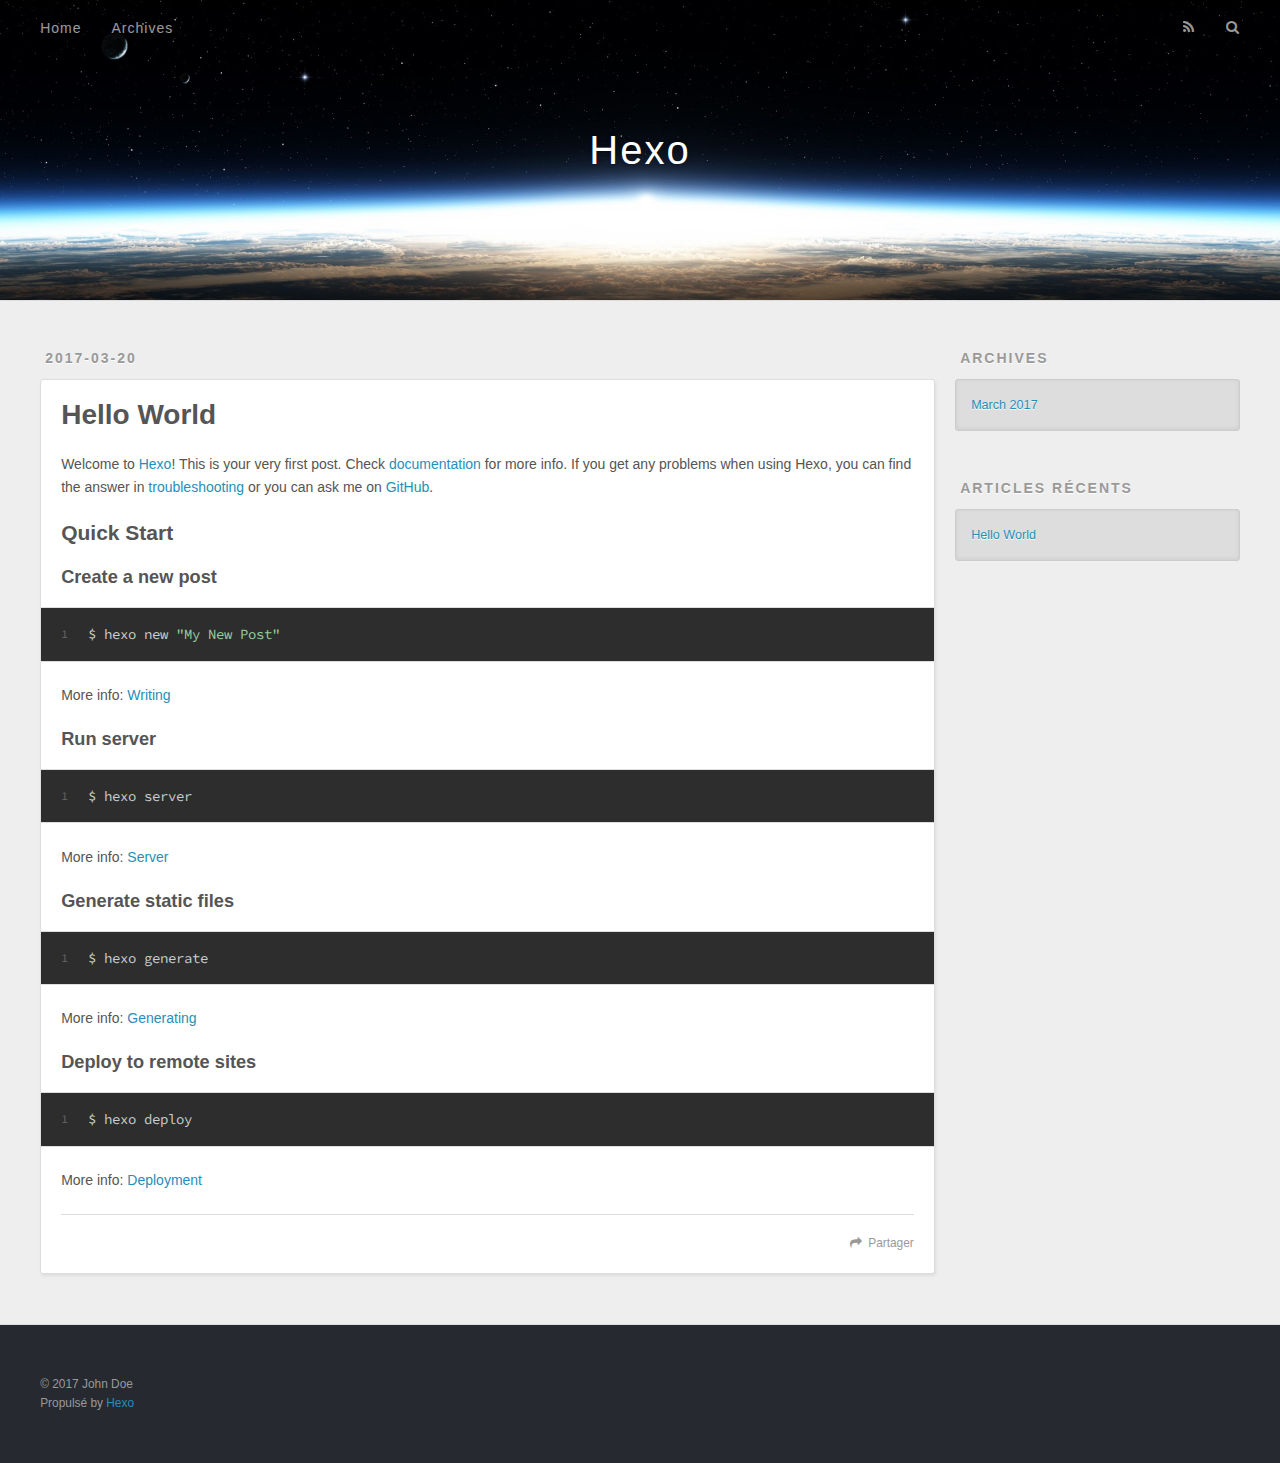
==== index.html @ 6c9c0316 "Site updated: 2017-03-20 17:15:38" ====
<!DOCTYPE html>
<html>
<head>
  <meta charset="utf-8">
  
  <title>Hexo</title>
  <meta name="viewport" content="width=device-width, initial-scale=1, maximum-scale=1">
  <meta property="og:type" content="website">
<meta property="og:title" content="Hexo">
<meta property="og:url" content="http://yoursite.com/index.html">
<meta property="og:site_name" content="Hexo">
<meta name="twitter:card" content="summary">
<meta name="twitter:title" content="Hexo">
  
    <link rel="alternate" href="/atom.xml" title="Hexo" type="application/atom+xml">
  
  
    <link rel="icon" href="/favicon.png">
  
  
    <link href="//fonts.googleapis.com/css?family=Source+Code+Pro" rel="stylesheet" type="text/css">
  
  <link rel="stylesheet" href="/css/style.css">
  

</head>

<body>
  <div id="container">
    <div id="wrap">
      <header id="header">
  <div id="banner"></div>
  <div id="header-outer" class="outer">
    <div id="header-title" class="inner">
      <h1 id="logo-wrap">
        <a href="/" id="logo">Hexo</a>
      </h1>
      
    </div>
    <div id="header-inner" class="inner">
      <nav id="main-nav">
        <a id="main-nav-toggle" class="nav-icon"></a>
        
          <a class="main-nav-link" href="/">Home</a>
        
          <a class="main-nav-link" href="/archives">Archives</a>
        
      </nav>
      <nav id="sub-nav">
        
          <a id="nav-rss-link" class="nav-icon" href="/atom.xml" title="Flux RSS"></a>
        
        <a id="nav-search-btn" class="nav-icon" title="Rechercher"></a>
      </nav>
      <div id="search-form-wrap">
        <form action="//google.com/search" method="get" accept-charset="UTF-8" class="search-form"><input type="search" name="q" results="0" class="search-form-input" placeholder="Search"><button type="submit" class="search-form-submit">&#xF002;</button><input type="hidden" name="sitesearch" value="http://yoursite.com"></form>
      </div>
    </div>
  </div>
</header>
      <div class="outer">
        <section id="main">
  
    <article id="post-hello-world" class="article article-type-post" itemscope itemprop="blogPost">
  <div class="article-meta">
    <a href="/2017/03/20/hello-world/" class="article-date">
  <time datetime="2017-03-20T08:46:32.000Z" itemprop="datePublished">2017-03-20</time>
</a>
    
  </div>
  <div class="article-inner">
    
    
      <header class="article-header">
        
  
    <h1 itemprop="name">
      <a class="article-title" href="/2017/03/20/hello-world/">Hello World</a>
    </h1>
  

      </header>
    
    <div class="article-entry" itemprop="articleBody">
      
        <p>Welcome to <a href="https://hexo.io/" target="_blank" rel="external">Hexo</a>! This is your very first post. Check <a href="https://hexo.io/docs/" target="_blank" rel="external">documentation</a> for more info. If you get any problems when using Hexo, you can find the answer in <a href="https://hexo.io/docs/troubleshooting.html" target="_blank" rel="external">troubleshooting</a> or you can ask me on <a href="https://github.com/hexojs/hexo/issues" target="_blank" rel="external">GitHub</a>.</p>
<h2 id="Quick-Start"><a href="#Quick-Start" class="headerlink" title="Quick Start"></a>Quick Start</h2><h3 id="Create-a-new-post"><a href="#Create-a-new-post" class="headerlink" title="Create a new post"></a>Create a new post</h3><figure class="highlight bash"><table><tr><td class="gutter"><pre><div class="line">1</div></pre></td><td class="code"><pre><div class="line">$ hexo new <span class="string">"My New Post"</span></div></pre></td></tr></table></figure>
<p>More info: <a href="https://hexo.io/docs/writing.html" target="_blank" rel="external">Writing</a></p>
<h3 id="Run-server"><a href="#Run-server" class="headerlink" title="Run server"></a>Run server</h3><figure class="highlight bash"><table><tr><td class="gutter"><pre><div class="line">1</div></pre></td><td class="code"><pre><div class="line">$ hexo server</div></pre></td></tr></table></figure>
<p>More info: <a href="https://hexo.io/docs/server.html" target="_blank" rel="external">Server</a></p>
<h3 id="Generate-static-files"><a href="#Generate-static-files" class="headerlink" title="Generate static files"></a>Generate static files</h3><figure class="highlight bash"><table><tr><td class="gutter"><pre><div class="line">1</div></pre></td><td class="code"><pre><div class="line">$ hexo generate</div></pre></td></tr></table></figure>
<p>More info: <a href="https://hexo.io/docs/generating.html" target="_blank" rel="external">Generating</a></p>
<h3 id="Deploy-to-remote-sites"><a href="#Deploy-to-remote-sites" class="headerlink" title="Deploy to remote sites"></a>Deploy to remote sites</h3><figure class="highlight bash"><table><tr><td class="gutter"><pre><div class="line">1</div></pre></td><td class="code"><pre><div class="line">$ hexo deploy</div></pre></td></tr></table></figure>
<p>More info: <a href="https://hexo.io/docs/deployment.html" target="_blank" rel="external">Deployment</a></p>

      
    </div>
    <footer class="article-footer">
      <a data-url="http://yoursite.com/2017/03/20/hello-world/" data-id="cj0hw9itz0000r8a6h5bnyv6k" class="article-share-link">Partager</a>
      
      
    </footer>
  </div>
  
</article>


  

</section>
        
          <aside id="sidebar">
  
    

  
    

  
    
  
    
  <div class="widget-wrap">
    <h3 class="widget-title">Archives</h3>
    <div class="widget">
      <ul class="archive-list"><li class="archive-list-item"><a class="archive-list-link" href="/archives/2017/03/">March 2017</a></li></ul>
    </div>
  </div>


  
    
  <div class="widget-wrap">
    <h3 class="widget-title">Articles récents</h3>
    <div class="widget">
      <ul>
        
          <li>
            <a href="/2017/03/20/hello-world/">Hello World</a>
          </li>
        
      </ul>
    </div>
  </div>

  
</aside>
        
      </div>
      <footer id="footer">
  
  <div class="outer">
    <div id="footer-info" class="inner">
      &copy; 2017 John Doe<br>
      Propulsé by <a href="http://hexo.io/" target="_blank">Hexo</a>
    </div>
  </div>
</footer>
    </div>
    <nav id="mobile-nav">
  
    <a href="/" class="mobile-nav-link">Home</a>
  
    <a href="/archives" class="mobile-nav-link">Archives</a>
  
</nav>
    

<script src="//ajax.googleapis.com/ajax/libs/jquery/2.0.3/jquery.min.js"></script>


  <link rel="stylesheet" href="/fancybox/jquery.fancybox.css">
  <script src="/fancybox/jquery.fancybox.pack.js"></script>


<script src="/js/script.js"></script>

  </div>
</body>
</html>
---- css/style.css ----
body {
  width: 100%;
}
body:before,
body:after {
  content: "";
  display: table;
}
body:after {
  clear: both;
}
html,
body,
div,
span,
applet,
object,
iframe,
h1,
h2,
h3,
h4,
h5,
h6,
p,
blockquote,
pre,
a,
abbr,
acronym,
address,
big,
cite,
code,
del,
dfn,
em,
img,
ins,
kbd,
q,
s,
samp,
small,
strike,
strong,
sub,
sup,
tt,
var,
dl,
dt,
dd,
ol,
ul,
li,
fieldset,
form,
label,
legend,
table,
caption,
tbody,
tfoot,
thead,
tr,
th,
td {
  margin: 0;
  padding: 0;
  border: 0;
  outline: 0;
  font-weight: inherit;
  font-style: inherit;
  font-family: inherit;
  font-size: 100%;
  vertical-align: baseline;
}
body {
  line-height: 1;
  color: #000;
  background: #fff;
}
ol,
ul {
  list-style: none;
}
table {
  border-collapse: separate;
  border-spacing: 0;
  vertical-align: middle;
}
caption,
th,
td {
  text-align: left;
  font-weight: normal;
  vertical-align: middle;
}
a img {
  border: none;
}
input,
button {
  margin: 0;
  padding: 0;
}
input::-moz-focus-inner,
button::-moz-focus-inner {
  border: 0;
  padding: 0;
}
@font-face {
  font-family: FontAwesome;
  font-style: normal;
  font-weight: normal;
  src: url("fonts/fontawesome-webfont.eot?v=#4.0.3");
  src: url("fonts/fontawesome-webfont.eot?#iefix&v=#4.0.3") format("embedded-opentype"), url("fonts/fontawesome-webfont.woff?v=#4.0.3") format("woff"), url("fonts/fontawesome-webfont.ttf?v=#4.0.3") format("truetype"), url("fonts/fontawesome-webfont.svg#fontawesomeregular?v=#4.0.3") format("svg");
}
html,
body,
#container {
  height: 100%;
}
body {
  background: #eee;
  font: 14px "Helvetica Neue", Helvetica, Arial, sans-serif;
  -webkit-text-size-adjust: 100%;
}
.outer {
  max-width: 1220px;
  margin: 0 auto;
  padding: 0 20px;
}
.outer:before,
.outer:after {
  content: "";
  display: table;
}
.outer:after {
  clear: both;
}
.inner {
  display: inline;
  float: left;
  width: 98.33333333333333%;
  margin: 0 0.833333333333333%;
}
.left,
.alignleft {
  float: left;
}
.right,
.alignright {
  float: right;
}
.clear {
  clear: both;
}
#container {
  position: relative;
}
.mobile-nav-on {
  overflow: hidden;
}
#wrap {
  height: 100%;
  width: 100%;
  position: absolute;
  top: 0;
  left: 0;
  -webkit-transition: 0.2s ease-out;
  -moz-transition: 0.2s ease-out;
  -ms-transition: 0.2s ease-out;
  transition: 0.2s ease-out;
  z-index: 1;
  background: #eee;
}
.mobile-nav-on #wrap {
  left: 280px;
}
@media screen and (min-width: 768px) {
  #main {
    display: inline;
    float: left;
    width: 73.33333333333333%;
    margin: 0 0.833333333333333%;
  }
}
.article-date,
.article-category-link,
.archive-year,
.widget-title {
  text-decoration: none;
  text-transform: uppercase;
  letter-spacing: 2px;
  color: #999;
  margin-bottom: 1em;
  margin-left: 5px;
  line-height: 1em;
  text-shadow: 0 1px #fff;
  font-weight: bold;
}
.article-inner,
.archive-article-inner {
  background: #fff;
  -webkit-box-shadow: 1px 2px 3px #ddd;
  box-shadow: 1px 2px 3px #ddd;
  border: 1px solid #ddd;
  border-radius: 3px;
}
.article-entry h1,
.widget h1 {
  font-size: 2em;
}
.article-entry h2,
.widget h2 {
  font-size: 1.5em;
}
.article-entry h3,
.widget h3 {
  font-size: 1.3em;
}
.article-entry h4,
.widget h4 {
  font-size: 1.2em;
}
.article-entry h5,
.widget h5 {
  font-size: 1em;
}
.article-entry h6,
.widget h6 {
  font-size: 1em;
  color: #999;
}
.article-entry hr,
.widget hr {
  border: 1px dashed #ddd;
}
.article-entry strong,
.widget strong {
  font-weight: bold;
}
.article-entry em,
.widget em,
.article-entry cite,
.widget cite {
  font-style: italic;
}
.article-entry sup,
.widget sup,
.article-entry sub,
.widget sub {
  font-size: 0.75em;
  line-height: 0;
  position: relative;
  vertical-align: baseline;
}
.article-entry sup,
.widget sup {
  top: -0.5em;
}
.article-entry sub,
.widget sub {
  bottom: -0.2em;
}
.article-entry small,
.widget small {
  font-size: 0.85em;
}
.article-entry acronym,
.widget acronym,
.article-entry abbr,
.widget abbr {
  border-bottom: 1px dotted;
}
.article-entry ul,
.widget ul,
.article-entry ol,
.widget ol,
.article-entry dl,
.widget dl {
  margin: 0 20px;
  line-height: 1.6em;
}
.article-entry ul ul,
.widget ul ul,
.article-entry ol ul,
.widget ol ul,
.article-entry ul ol,
.widget ul ol,
.article-entry ol ol,
.widget ol ol {
  margin-top: 0;
  margin-bottom: 0;
}
.article-entry ul,
.widget ul {
  list-style: disc;
}
.article-entry ol,
.widget ol {
  list-style: decimal;
}
.article-entry dt,
.widget dt {
  font-weight: bold;
}
#header {
  height: 300px;
  position: relative;
  border-bottom: 1px solid #ddd;
}
#header:before,
#header:after {
  content: "";
  position: absolute;
  left: 0;
  right: 0;
  height: 40px;
}
#header:before {
  top: 0;
  background: -webkit-linear-gradient(rgba(0,0,0,0.2), transparent);
  background: -moz-linear-gradient(rgba(0,0,0,0.2), transparent);
  background: -ms-linear-gradient(rgba(0,0,0,0.2), transparent);
  background: linear-gradient(rgba(0,0,0,0.2), transparent);
}
#header:after {
  bottom: 0;
  background: -webkit-linear-gradient(transparent, rgba(0,0,0,0.2));
  background: -moz-linear-gradient(transparent, rgba(0,0,0,0.2));
  background: -ms-linear-gradient(transparent, rgba(0,0,0,0.2));
  background: linear-gradient(transparent, rgba(0,0,0,0.2));
}
#header-outer {
  height: 100%;
  position: relative;
}
#header-inner {
  position: relative;
  overflow: hidden;
}
#banner {
  position: absolute;
  top: 0;
  left: 0;
  width: 100%;
  height: 100%;
  background: url("images/banner.jpg") center #000;
  -webkit-background-size: cover;
  -moz-background-size: cover;
  background-size: cover;
  z-index: -1;
}
#header-title {
  text-align: center;
  height: 40px;
  position: absolute;
  top: 50%;
  left: 0;
  margin-top: -20px;
}
#logo,
#subtitle {
  text-decoration: none;
  color: #fff;
  font-weight: 300;
  text-shadow: 0 1px 4px rgba(0,0,0,0.3);
}
#logo {
  font-size: 40px;
  line-height: 40px;
  letter-spacing: 2px;
}
#subtitle {
  font-size: 16px;
  line-height: 16px;
  letter-spacing: 1px;
}
#subtitle-wrap {
  margin-top: 16px;
}
#main-nav {
  float: left;
  margin-left: -15px;
}
.nav-icon,
.main-nav-link {
  float: left;
  color: #fff;
  opacity: 0.6;
  text-decoration: none;
  text-shadow: 0 1px rgba(0,0,0,0.2);
  -webkit-transition: opacity 0.2s;
  -moz-transition: opacity 0.2s;
  -ms-transition: opacity 0.2s;
  transition: opacity 0.2s;
  display: block;
  padding: 20px 15px;
}
.nav-icon:hover,
.main-nav-link:hover {
  opacity: 1;
}
.nav-icon {
  font-family: FontAwesome;
  text-align: center;
  font-size: 14px;
  width: 14px;
  height: 14px;
  padding: 20px 15px;
  position: relative;
  cursor: pointer;
}
.main-nav-link {
  font-weight: 300;
  letter-spacing: 1px;
}
@media screen and (max-width: 479px) {
  .main-nav-link {
    display: none;
  }
}
#main-nav-toggle {
  display: none;
}
#main-nav-toggle:before {
  content: "\f0c9";
}
@media screen and (max-width: 479px) {
  #main-nav-toggle {
    display: block;
  }
}
#sub-nav {
  float: right;
  margin-right: -15px;
}
#nav-rss-link:before {
  content: "\f09e";
}
#nav-search-btn:before {
  content: "\f002";
}
#search-form-wrap {
  position: absolute;
  top: 15px;
  width: 150px;
  height: 30px;
  right: -150px;
  opacity: 0;
  -webkit-transition: 0.2s ease-out;
  -moz-transition: 0.2s ease-out;
  -ms-transition: 0.2s ease-out;
  transition: 0.2s ease-out;
}
#search-form-wrap.on {
  opacity: 1;
  right: 0;
}
@media screen and (max-width: 479px) {
  #search-form-wrap {
    width: 100%;
    right: -100%;
  }
}
.search-form {
  position: absolute;
  top: 0;
  left: 0;
  right: 0;
  background: #fff;
  padding: 5px 15px;
  border-radius: 15px;
  -webkit-box-shadow: 0 0 10px rgba(0,0,0,0.3);
  box-shadow: 0 0 10px rgba(0,0,0,0.3);
}
.search-form-input {
  border: none;
  background: none;
  color: #555;
  width: 100%;
  font: 13px "Helvetica Neue", Helvetica, Arial, sans-serif;
  outline: none;
}
.search-form-input::-webkit-search-results-decoration,
.search-form-input::-webkit-search-cancel-button {
  -webkit-appearance: none;
}
.search-form-submit {
  position: absolute;
  top: 50%;
  right: 10px;
  margin-top: -7px;
  font: 13px FontAwesome;
  border: none;
  background: none;
  color: #bbb;
  cursor: pointer;
}
.search-form-submit:hover,
.search-form-submit:focus {
  color: #777;
}
.article {
  margin: 50px 0;
}
.article-inner {
  overflow: hidden;
}
.article-meta:before,
.article-meta:after {
  content: "";
  display: table;
}
.article-meta:after {
  clear: both;
}
.article-date {
  float: left;
}
.article-category {
  float: left;
  line-height: 1em;
  color: #ccc;
  text-shadow: 0 1px #fff;
  margin-left: 8px;
}
.article-category:before {
  content: "\2022";
}
.article-category-link {
  margin: 0 12px 1em;
}
.article-header {
  padding: 20px 20px 0;
}
.article-title {
  text-decoration: none;
  font-size: 2em;
  font-weight: bold;
  color: #555;
  line-height: 1.1em;
  -webkit-transition: color 0.2s;
  -moz-transition: color 0.2s;
  -ms-transition: color 0.2s;
  transition: color 0.2s;
}
a.article-title:hover {
  color: #258fb8;
}
.article-entry {
  color: #555;
  padding: 0 20px;
}
.article-entry:before,
.article-entry:after {
  content: "";
  display: table;
}
.article-entry:after {
  clear: both;
}
.article-entry p,
.article-entry table {
  line-height: 1.6em;
  margin: 1.6em 0;
}
.article-entry h1,
.article-entry h2,
.article-entry h3,
.article-entry h4,
.article-entry h5,
.article-entry h6 {
  font-weight: bold;
}
.article-entry h1,
.article-entry h2,
.article-entry h3,
.article-entry h4,
.article-entry h5,
.article-entry h6 {
  line-height: 1.1em;
  margin: 1.1em 0;
}
.article-entry a {
  color: #258fb8;
  text-decoration: none;
}
.article-entry a:hover {
  text-decoration: underline;
}
.article-entry ul,
.article-entry ol,
.article-entry dl {
  margin-top: 1.6em;
  margin-bottom: 1.6em;
}
.article-entry img,
.article-entry video {
  max-width: 100%;
  height: auto;
  display: block;
  margin: auto;
}
.article-entry iframe {
  border: none;
}
.article-entry table {
  width: 100%;
  border-collapse: collapse;
  border-spacing: 0;
}
.article-entry th {
  font-weight: bold;
  border-bottom: 3px solid #ddd;
  padding-bottom: 0.5em;
}
.article-entry td {
  border-bottom: 1px solid #ddd;
  padding: 10px 0;
}
.article-entry blockquote {
  font-family: Georgia, "Times New Roman", serif;
  font-size: 1.4em;
  margin: 1.6em 20px;
  text-align: center;
}
.article-entry blockquote footer {
  font-size: 14px;
  margin: 1.6em 0;
  font-family: "Helvetica Neue", Helvetica, Arial, sans-serif;
}
.article-entry blockquote footer cite:before {
  content: "—";
  padding: 0 0.5em;
}
.article-entry .pullquote {
  text-align: left;
  width: 45%;
  margin: 0;
}
.article-entry .pullquote.left {
  margin-left: 0.5em;
  margin-right: 1em;
}
.article-entry .pullquote.right {
  margin-right: 0.5em;
  margin-left: 1em;
}
.article-entry .caption {
  color: #999;
  display: block;
  font-size: 0.9em;
  margin-top: 0.5em;
  position: relative;
  text-align: center;
}
.article-entry .video-container {
  position: relative;
  padding-top: 56.25%;
  height: 0;
  overflow: hidden;
}
.article-entry .video-container iframe,
.article-entry .video-container object,
.article-entry .video-container embed {
  position: absolute;
  top: 0;
  left: 0;
  width: 100%;
  height: 100%;
  margin-top: 0;
}
.article-more-link a {
  display: inline-block;
  line-height: 1em;
  padding: 6px 15px;
  border-radius: 15px;
  background: #eee;
  color: #999;
  text-shadow: 0 1px #fff;
  text-decoration: none;
}
.article-more-link a:hover {
  background: #258fb8;
  color: #fff;
  text-decoration: none;
  text-shadow: 0 1px #1e7293;
}
.article-footer {
  font-size: 0.85em;
  line-height: 1.6em;
  border-top: 1px solid #ddd;
  padding-top: 1.6em;
  margin: 0 20px 20px;
}
.article-footer:before,
.article-footer:after {
  content: "";
  display: table;
}
.article-footer:after {
  clear: both;
}
.article-footer a {
  color: #999;
  text-decoration: none;
}
.article-footer a:hover {
  color: #555;
}
.article-tag-list-item {
  float: left;
  margin-right: 10px;
}
.article-tag-list-link:before {
  content: "#";
}
.article-comment-link {
  float: right;
}
.article-comment-link:before {
  content: "\f075";
  font-family: FontAwesome;
  padding-right: 8px;
}
.article-share-link {
  cursor: pointer;
  float: right;
  margin-left: 20px;
}
.article-share-link:before {
  content: "\f064";
  font-family: FontAwesome;
  padding-right: 6px;
}
#article-nav {
  position: relative;
}
#article-nav:before,
#article-nav:after {
  content: "";
  display: table;
}
#article-nav:after {
  clear: both;
}
@media screen and (min-width: 768px) {
  #article-nav {
    margin: 50px 0;
  }
  #article-nav:before {
    width: 8px;
    height: 8px;
    position: absolute;
    top: 50%;
    left: 50%;
    margin-top: -4px;
    margin-left: -4px;
    content: "";
    border-radius: 50%;
    background: #ddd;
    -webkit-box-shadow: 0 1px 2px #fff;
    box-shadow: 0 1px 2px #fff;
  }
}
.article-nav-link-wrap {
  text-decoration: none;
  text-shadow: 0 1px #fff;
  color: #999;
  -webkit-box-sizing: border-box;
  -moz-box-sizing: border-box;
  box-sizing: border-box;
  margin-top: 50px;
  text-align: center;
  display: block;
}
.article-nav-link-wrap:hover {
  color: #555;
}
@media screen and (min-width: 768px) {
  .article-nav-link-wrap {
    width: 50%;
    margin-top: 0;
  }
}
@media screen and (min-width: 768px) {
  #article-nav-newer {
    float: left;
    text-align: right;
    padding-right: 20px;
  }
}
@media screen and (min-width: 768px) {
  #article-nav-older {
    float: right;
    text-align: left;
    padding-left: 20px;
  }
}
.article-nav-caption {
  text-transform: uppercase;
  letter-spacing: 2px;
  color: #ddd;
  line-height: 1em;
  font-weight: bold;
}
#article-nav-newer .article-nav-caption {
  margin-right: -2px;
}
.article-nav-title {
  font-size: 0.85em;
  line-height: 1.6em;
  margin-top: 0.5em;
}
.article-share-box {
  position: absolute;
  display: none;
  background: #fff;
  -webkit-box-shadow: 1px 2px 10px rgba(0,0,0,0.2);
  box-shadow: 1px 2px 10px rgba(0,0,0,0.2);
  border-radius: 3px;
  margin-left: -145px;
  overflow: hidden;
  z-index: 1;
}
.article-share-box.on {
  display: block;
}
.article-share-input {
  width: 100%;
  background: none;
  -webkit-box-sizing: border-box;
  -moz-box-sizing: border-box;
  box-sizing: border-box;
  font: 14px "Helvetica Neue", Helvetica, Arial, sans-serif;
  padding: 0 15px;
  color: #555;
  outline: none;
  border: 1px solid #ddd;
  border-radius: 3px 3px 0 0;
  height: 36px;
  line-height: 36px;
}
.article-share-links {
  background: #eee;
}
.article-share-links:before,
.article-share-links:after {
  content: "";
  display: table;
}
.article-share-links:after {
  clear: both;
}
.article-share-twitter,
.article-share-facebook,
.article-share-pinterest,
.article-share-google {
  width: 50px;
  height: 36px;
  display: block;
  float: left;
  position: relative;
  color: #999;
  text-shadow: 0 1px #fff;
}
.article-share-twitter:before,
.article-share-facebook:before,
.article-share-pinterest:before,
.article-share-google:before {
  font-size: 20px;
  font-family: FontAwesome;
  width: 20px;
  height: 20px;
  position: absolute;
  top: 50%;
  left: 50%;
  margin-top: -10px;
  margin-left: -10px;
  text-align: center;
}
.article-share-twitter:hover,
.article-share-facebook:hover,
.article-share-pinterest:hover,
.article-share-google:hover {
  color: #fff;
}
.article-share-twitter:before {
  content: "\f099";
}
.article-share-twitter:hover {
  background: #00aced;
  text-shadow: 0 1px #008abe;
}
.article-share-facebook:before {
  content: "\f09a";
}
.article-share-facebook:hover {
  background: #3b5998;
  text-shadow: 0 1px #2f477a;
}
.article-share-pinterest:before {
  content: "\f0d2";
}
.article-share-pinterest:hover {
  background: #cb2027;
  text-shadow: 0 1px #a21a1f;
}
.article-share-google:before {
  content: "\f0d5";
}
.article-share-google:hover {
  background: #dd4b39;
  text-shadow: 0 1px #be3221;
}
.article-gallery {
  background: #000;
  position: relative;
}
.article-gallery-photos {
  position: relative;
  overflow: hidden;
}
.article-gallery-img {
  display: none;
  max-width: 100%;
}
.article-gallery-img:first-child {
  display: block;
}
.article-gallery-img.loaded {
  position: absolute;
  display: block;
}
.article-gallery-img img {
  display: block;
  max-width: 100%;
  margin: 0 auto;
}
#comments {
  background: #fff;
  -webkit-box-shadow: 1px 2px 3px #ddd;
  box-shadow: 1px 2px 3px #ddd;
  padding: 20px;
  border: 1px solid #ddd;
  border-radius: 3px;
  margin: 50px 0;
}
#comments a {
  color: #258fb8;
}
.archives-wrap {
  margin: 50px 0;
}
.archives:before,
.archives:after {
  content: "";
  display: table;
}
.archives:after {
  clear: both;
}
.archive-year-wrap {
  margin-bottom: 1em;
}
.archives {
  -webkit-column-gap: 10px;
  -moz-column-gap: 10px;
  column-gap: 10px;
}
@media screen and (min-width: 480px) and (max-width: 767px) {
  .archives {
    -webkit-column-count: 2;
    -moz-column-count: 2;
    column-count: 2;
  }
}
@media screen and (min-width: 768px) {
  .archives {
    -webkit-column-count: 3;
    -moz-column-count: 3;
    column-count: 3;
  }
}
.archive-article {
  -webkit-column-break-inside: avoid;
  page-break-inside: avoid;
  overflow: hidden;
  break-inside: avoid-column;
}
.archive-article-inner {
  padding: 10px;
  margin-bottom: 15px;
}
.archive-article-title {
  text-decoration: none;
  font-weight: bold;
  color: #555;
  -webkit-transition: color 0.2s;
  -moz-transition: color 0.2s;
  -ms-transition: color 0.2s;
  transition: color 0.2s;
  line-height: 1.6em;
}
.archive-article-title:hover {
  color: #258fb8;
}
.archive-article-footer {
  margin-top: 1em;
}
.archive-article-date {
  color: #999;
  text-decoration: none;
  font-size: 0.85em;
  line-height: 1em;
  margin-bottom: 0.5em;
  display: block;
}
#page-nav {
  margin: 50px auto;
  background: #fff;
  -webkit-box-shadow: 1px 2px 3px #ddd;
  box-shadow: 1px 2px 3px #ddd;
  border: 1px solid #ddd;
  border-radius: 3px;
  text-align: center;
  color: #999;
  overflow: hidden;
}
#page-nav:before,
#page-nav:after {
  content: "";
  display: table;
}
#page-nav:after {
  clear: both;
}
#page-nav a,
#page-nav span {
  padding: 10px 20px;
  line-height: 1;
  height: 2ex;
}
#page-nav a {
  color: #999;
  text-decoration: none;
}
#page-nav a:hover {
  background: #999;
  color: #fff;
}
#page-nav .prev {
  float: left;
}
#page-nav .next {
  float: right;
}
#page-nav .page-number {
  display: inline-block;
}
@media screen and (max-width: 479px) {
  #page-nav .page-number {
    display: none;
  }
}
#page-nav .current {
  color: #555;
  font-weight: bold;
}
#page-nav .space {
  color: #ddd;
}
#footer {
  background: #262a30;
  padding: 50px 0;
  border-top: 1px solid #ddd;
  color: #999;
}
#footer a {
  color: #258fb8;
  text-decoration: none;
}
#footer a:hover {
  text-decoration: underline;
}
#footer-info {
  line-height: 1.6em;
  font-size: 0.85em;
}
.article-entry pre,
.article-entry .highlight {
  background: #2d2d2d;
  margin: 0 -20px;
  padding: 15px 20px;
  border-style: solid;
  border-color: #ddd;
  border-width: 1px 0;
  overflow: auto;
  color: #ccc;
  line-height: 22.400000000000002px;
}
.article-entry .highlight .gutter pre,
.article-entry .gist .gist-file .gist-data .line-numbers {
  color: #666;
  font-size: 0.85em;
}
.article-entry pre,
.article-entry code {
  font-family: "Source Code Pro", Consolas, Monaco, Menlo, Consolas, monospace;
}
.article-entry code {
  background: #eee;
  text-shadow: 0 1px #fff;
  padding: 0 0.3em;
}
.article-entry pre code {
  background: none;
  text-shadow: none;
  padding: 0;
}
.article-entry .highlight pre {
  border: none;
  margin: 0;
  padding: 0;
}
.article-entry .highlight table {
  margin: 0;
  width: auto;
}
.article-entry .highlight td {
  border: none;
  padding: 0;
}
.article-entry .highlight figcaption {
  font-size: 0.85em;
  color: #999;
  line-height: 1em;
  margin-bottom: 1em;
}
.article-entry .highlight figcaption:before,
.article-entry .highlight figcaption:after {
  content: "";
  display: table;
}
.article-entry .highlight figcaption:after {
  clear: both;
}
.article-entry .highlight figcaption a {
  float: right;
}
.article-entry .highlight .gutter pre {
  text-align: right;
  padding-right: 20px;
}
.article-entry .highlight .line {
  height: 22.400000000000002px;
}
.article-entry .highlight .line.marked {
  background: #515151;
}
.article-entry .gist {
  margin: 0 -20px;
  border-style: solid;
  border-color: #ddd;
  border-width: 1px 0;
  background: #2d2d2d;
  padding: 15px 20px 15px 0;
}
.article-entry .gist .gist-file {
  border: none;
  font-family: "Source Code Pro", Consolas, Monaco, Menlo, Consolas, monospace;
  margin: 0;
}
.article-entry .gist .gist-file .gist-data {
  background: none;
  border: none;
}
.article-entry .gist .gist-file .gist-data .line-numbers {
  background: none;
  border: none;
  padding: 0 20px 0 0;
}
.article-entry .gist .gist-file .gist-data .line-data {
  padding: 0 !important;
}
.article-entry .gist .gist-file .highlight {
  margin: 0;
  padding: 0;
  border: none;
}
.article-entry .gist .gist-file .gist-meta {
  background: #2d2d2d;
  color: #999;
  font: 0.85em "Helvetica Neue", Helvetica, Arial, sans-serif;
  text-shadow: 0 0;
  padding: 0;
  margin-top: 1em;
  margin-left: 20px;
}
.article-entry .gist .gist-file .gist-meta a {
  color: #258fb8;
  font-weight: normal;
}
.article-entry .gist .gist-file .gist-meta a:hover {
  text-decoration: underline;
}
pre .comment,
pre .title {
  color: #999;
}
pre .variable,
pre .attribute,
pre .tag,
pre .regexp,
pre .ruby .constant,
pre .xml .tag .title,
pre .xml .pi,
pre .xml .doctype,
pre .html .doctype,
pre .css .id,
pre .css .class,
pre .css .pseudo {
  color: #f2777a;
}
pre .number,
pre .preprocessor,
pre .built_in,
pre .literal,
pre .params,
pre .constant {
  color: #f99157;
}
pre .class,
pre .ruby .class .title,
pre .css .rules .attribute {
  color: #9c9;
}
pre .string,
pre .value,
pre .inheritance,
pre .header,
pre .ruby .symbol,
pre .xml .cdata {
  color: #9c9;
}
pre .css .hexcolor {
  color: #6cc;
}
pre .function,
pre .python .decorator,
pre .python .title,
pre .ruby .function .title,
pre .ruby .title .keyword,
pre .perl .sub,
pre .javascript .title,
pre .coffeescript .title {
  color: #69c;
}
pre .keyword,
pre .javascript .function {
  color: #c9c;
}
@media screen and (max-width: 479px) {
  #mobile-nav {
    position: absolute;
    top: 0;
    left: 0;
    width: 280px;
    height: 100%;
    background: #191919;
    border-right: 1px solid #fff;
  }
}
@media screen and (max-width: 479px) {
  .mobile-nav-link {
    display: block;
    color: #999;
    text-decoration: none;
    padding: 15px 20px;
    font-weight: bold;
  }
  .mobile-nav-link:hover {
    color: #fff;
  }
}
@media screen and (min-width: 768px) {
  #sidebar {
    display: inline;
    float: left;
    width: 23.333333333333332%;
    margin: 0 0.833333333333333%;
  }
}
.widget-wrap {
  margin: 50px 0;
}
.widget {
  color: #777;
  text-shadow: 0 1px #fff;
  background: #ddd;
  -webkit-box-shadow: 0 -1px 4px #ccc inset;
  box-shadow: 0 -1px 4px #ccc inset;
  border: 1px solid #ccc;
  padding: 15px;
  border-radius: 3px;
}
.widget a {
  color: #258fb8;
  text-decoration: none;
}
.widget a:hover {
  text-decoration: underline;
}
.widget ul ul,
.widget ol ul,
.widget dl ul,
.widget ul ol,
.widget ol ol,
.widget dl ol,
.widget ul dl,
.widget ol dl,
.widget dl dl {
  margin-left: 15px;
  list-style: disc;
}
.widget {
  line-height: 1.6em;
  word-wrap: break-word;
  font-size: 0.9em;
}
.widget ul,
.widget ol {
  list-style: none;
  margin: 0;
}
.widget ul ul,
.widget ol ul,
.widget ul ol,
.widget ol ol {
  margin: 0 20px;
}
.widget ul ul,
.widget ol ul {
  list-style: disc;
}
.widget ul ol,
.widget ol ol {
  list-style: decimal;
}
.category-list-count,
.tag-list-count,
.archive-list-count {
  padding-left: 5px;
  color: #999;
  font-size: 0.85em;
}
.category-list-count:before,
.tag-list-count:before,
.archive-list-count:before {
  content: "(";
}
.category-list-count:after,
.tag-list-count:after,
.archive-list-count:after {
  content: ")";
}
.tagcloud a {
  margin-right: 5px;
  display: inline-block;
}
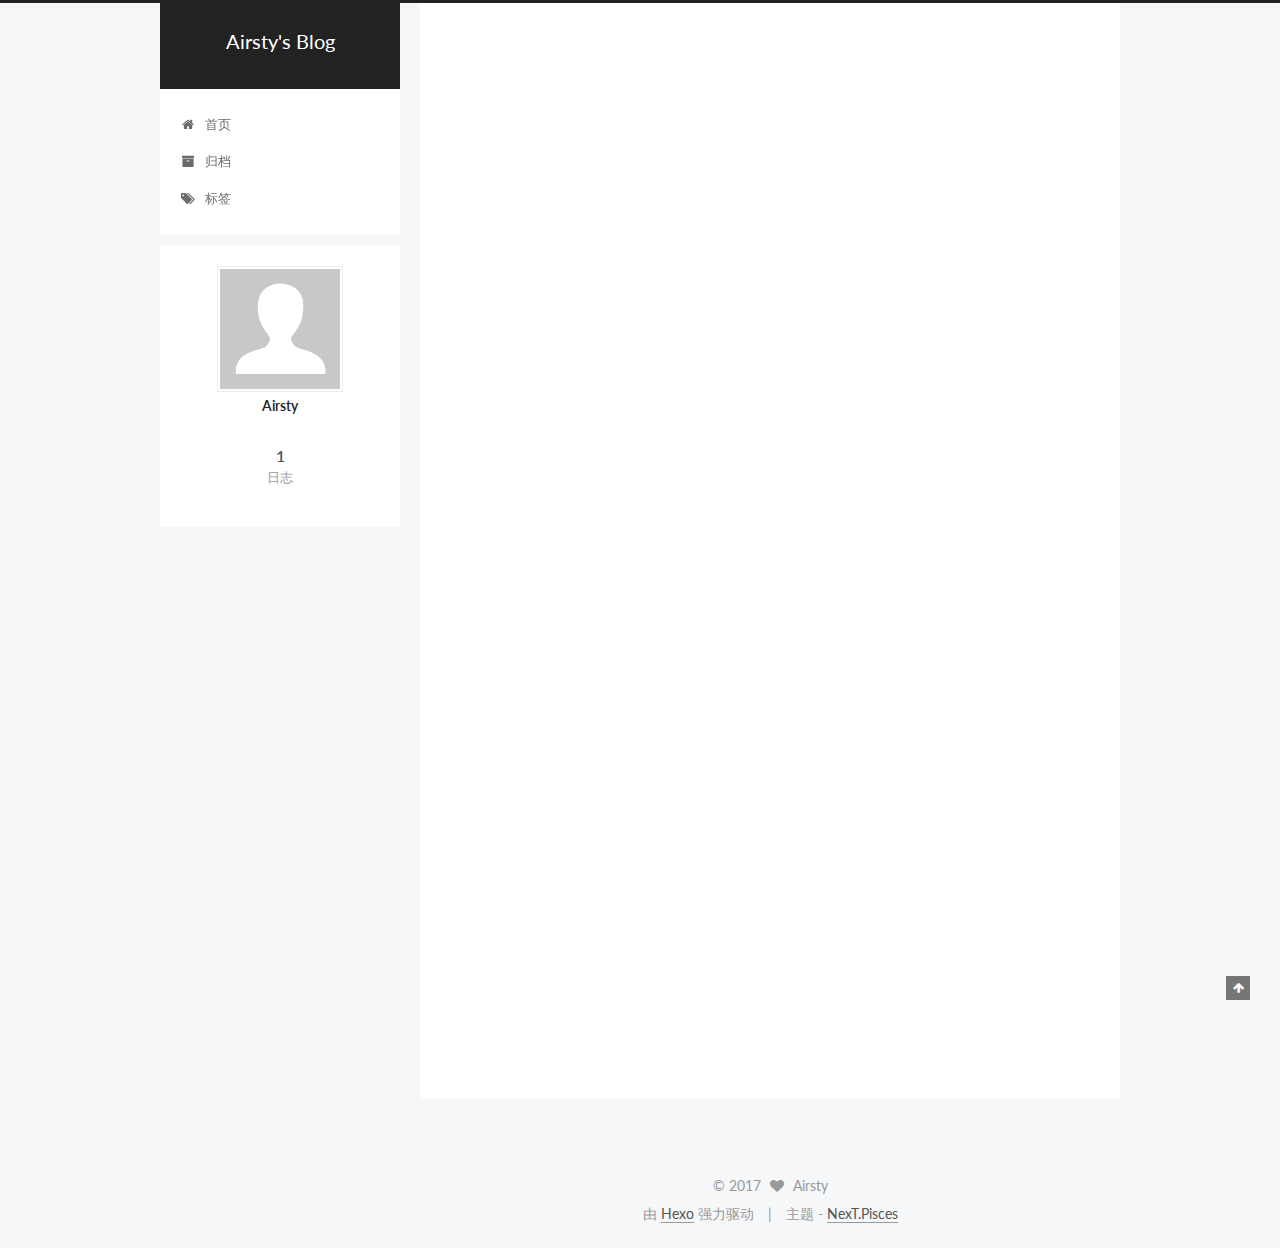
==== commit 6440b425: "Site updated: 2017-03-20 21:21:58" ====
--- a/index.html
+++ b/index.html
@@ -1,89 +1,330 @@
-<!DOCTYPE html>
-<html>
+<!doctype html>
+
+
+
+  
+
+
+<html class="theme-next pisces use-motion" lang="zh-Hans">
 <head>
-  <meta charset="utf-8">
-  
-  <title>Hexo</title>
-  <meta name="viewport" content="width=device-width, initial-scale=1, maximum-scale=1">
-  <meta property="og:type" content="website">
-<meta property="og:title" content="Hexo">
+  <meta charset="UTF-8"/>
+<meta http-equiv="X-UA-Compatible" content="IE=edge" />
+<meta name="viewport" content="width=device-width, initial-scale=1, maximum-scale=1"/>
+
+
+
+<meta http-equiv="Cache-Control" content="no-transform" />
+<meta http-equiv="Cache-Control" content="no-siteapp" />
+
+
+
+
+
+
+
+
+
+
+
+
+
+
+
+  
+  
+  <link href="/lib/fancybox/source/jquery.fancybox.css?v=2.1.5" rel="stylesheet" type="text/css" />
+
+
+
+
+  
+  
+  
+  
+
+  
+    
+    
+  
+
+  
+
+  
+
+  
+
+  
+
+  
+    
+    
+    <link href="//fonts.googleapis.com/css?family=Lato:300,300italic,400,400italic,700,700italic&subset=latin,latin-ext" rel="stylesheet" type="text/css">
+  
+
+
+
+
+
+
+<link href="/lib/font-awesome/css/font-awesome.min.css?v=4.6.2" rel="stylesheet" type="text/css" />
+
+<link href="/css/main.css?v=5.1.0" rel="stylesheet" type="text/css" />
+
+
+  <meta name="keywords" content="Hexo, NexT" />
+
+
+
+
+
+
+
+
+  <link rel="shortcut icon" type="image/x-icon" href="/favicon.ico?v=5.1.0" />
+
+
+
+
+
+
+<meta property="og:type" content="website">
+<meta property="og:title" content="Airsty's Blog">
 <meta property="og:url" content="http://yoursite.com/index.html">
-<meta property="og:site_name" content="Hexo">
+<meta property="og:site_name" content="Airsty's Blog">
 <meta name="twitter:card" content="summary">
-<meta name="twitter:title" content="Hexo">
-  
-    <link rel="alternate" href="/atom.xml" title="Hexo" type="application/atom+xml">
-  
-  
-    <link rel="icon" href="/favicon.png">
-  
-  
-    <link href="//fonts.googleapis.com/css?family=Source+Code+Pro" rel="stylesheet" type="text/css">
-  
-  <link rel="stylesheet" href="/css/style.css">
-  
-
+<meta name="twitter:title" content="Airsty's Blog">
+
+
+
+<script type="text/javascript" id="hexo.configurations">
+  var NexT = window.NexT || {};
+  var CONFIG = {
+    root: '/',
+    scheme: 'Pisces',
+    sidebar: {"position":"left","display":"post","offset":12,"offset_float":0,"b2t":false,"scrollpercent":false},
+    fancybox: true,
+    motion: true,
+    duoshuo: {
+      userId: '0',
+      author: 'Airsty'
+    },
+    algolia: {
+      applicationID: '',
+      apiKey: '',
+      indexName: '',
+      hits: {"per_page":10},
+      labels: {"input_placeholder":"Search for Posts","hits_empty":"We didn't find any results for the search: ${query}","hits_stats":"${hits} results found in ${time} ms"}
+    }
+  };
+</script>
+
+
+
+  <link rel="canonical" href="http://yoursite.com/"/>
+
+
+
+
+
+  <title> Airsty's Blog </title>
 </head>
 
-<body>
-  <div id="container">
-    <div id="wrap">
-      <header id="header">
-  <div id="banner"></div>
-  <div id="header-outer" class="outer">
-    <div id="header-title" class="inner">
-      <h1 id="logo-wrap">
-        <a href="/" id="logo">Hexo</a>
-      </h1>
-      
+<body itemscope itemtype="http://schema.org/WebPage" lang="zh-Hans">
+
+  
+
+
+
+
+
+
+
+
+
+
+
+
+
+
+  
+  
+    
+  
+
+  <div class="container one-collumn sidebar-position-left 
+   page-home 
+ ">
+    <div class="headband"></div>
+
+    <header id="header" class="header" itemscope itemtype="http://schema.org/WPHeader">
+      <div class="header-inner"><div class="site-brand-wrapper">
+  <div class="site-meta ">
+    
+
+    <div class="custom-logo-site-title">
+      <a href="/"  class="brand" rel="start">
+        <span class="logo-line-before"><i></i></span>
+        <span class="site-title">Airsty's Blog</span>
+        <span class="logo-line-after"><i></i></span>
+      </a>
     </div>
-    <div id="header-inner" class="inner">
-      <nav id="main-nav">
-        <a id="main-nav-toggle" class="nav-icon"></a>
-        
-          <a class="main-nav-link" href="/">Home</a>
-        
-          <a class="main-nav-link" href="/archives">Archives</a>
-        
-      </nav>
-      <nav id="sub-nav">
-        
-          <a id="nav-rss-link" class="nav-icon" href="/atom.xml" title="Flux RSS"></a>
-        
-        <a id="nav-search-btn" class="nav-icon" title="Rechercher"></a>
-      </nav>
-      <div id="search-form-wrap">
-        <form action="//google.com/search" method="get" accept-charset="UTF-8" class="search-form"><input type="search" name="q" results="0" class="search-form-input" placeholder="Search"><button type="submit" class="search-form-submit">&#xF002;</button><input type="hidden" name="sitesearch" value="http://yoursite.com"></form>
-      </div>
-    </div>
+      
+        <p class="site-subtitle"></p>
+      
   </div>
-</header>
-      <div class="outer">
-        <section id="main">
-  
-    <article id="post-hello-world" class="article article-type-post" itemscope itemprop="blogPost">
-  <div class="article-meta">
-    <a href="/2017/03/20/hello-world/" class="article-date">
-  <time datetime="2017-03-20T08:46:32.000Z" itemprop="datePublished">2017-03-20</time>
-</a>
-    
+
+  <div class="site-nav-toggle">
+    <button>
+      <span class="btn-bar"></span>
+      <span class="btn-bar"></span>
+      <span class="btn-bar"></span>
+    </button>
   </div>
-  <div class="article-inner">
-    
-    
-      <header class="article-header">
-        
-  
-    <h1 itemprop="name">
-      <a class="article-title" href="/2017/03/20/hello-world/">Hello World</a>
-    </h1>
-  
-
+</div>
+
+<nav class="site-nav">
+  
+
+  
+    <ul id="menu" class="menu">
+      
+        
+        <li class="menu-item menu-item-home">
+          <a href="/" rel="section">
+            
+              <i class="menu-item-icon fa fa-fw fa-home"></i> <br />
+            
+            首页
+          </a>
+        </li>
+      
+        
+        <li class="menu-item menu-item-archives">
+          <a href="/archives" rel="section">
+            
+              <i class="menu-item-icon fa fa-fw fa-archive"></i> <br />
+            
+            归档
+          </a>
+        </li>
+      
+        
+        <li class="menu-item menu-item-tags">
+          <a href="/tags" rel="section">
+            
+              <i class="menu-item-icon fa fa-fw fa-tags"></i> <br />
+            
+            标签
+          </a>
+        </li>
+      
+
+      
+    </ul>
+  
+
+  
+</nav>
+
+
+
+ </div>
+    </header>
+
+    <main id="main" class="main">
+      <div class="main-inner">
+        <div class="content-wrap">
+          <div id="content" class="content">
+            
+  <section id="posts" class="posts-expand">
+    
+      
+
+  
+
+  
+  
+  
+
+  <article class="post post-type-normal " itemscope itemtype="http://schema.org/Article">
+    <link itemprop="mainEntityOfPage" href="http://yoursite.com/2017/03/20/hello-world/">
+
+    <span hidden itemprop="author" itemscope itemtype="http://schema.org/Person">
+      <meta itemprop="name" content="Airsty">
+      <meta itemprop="description" content="">
+      <meta itemprop="image" content="/images/avatar.gif">
+    </span>
+
+    <span hidden itemprop="publisher" itemscope itemtype="http://schema.org/Organization">
+      <meta itemprop="name" content="Airsty's Blog">
+    </span>
+
+    
+      <header class="post-header">
+
+        
+        
+          <h1 class="post-title" itemprop="name headline">
+            
+            
+              
+                
+                <a class="post-title-link" href="/2017/03/20/hello-world/" itemprop="url">
+                  Hello World
+                </a>
+              
+            
+          </h1>
+        
+
+        <div class="post-meta">
+          <span class="post-time">
+            
+              <span class="post-meta-item-icon">
+                <i class="fa fa-calendar-o"></i>
+              </span>
+              
+                <span class="post-meta-item-text">发表于</span>
+              
+              <time title="创建于" itemprop="dateCreated datePublished" datetime="2017-03-20T16:46:32+08:00">
+                2017-03-20
+              </time>
+            
+
+            
+
+            
+          </span>
+
+          
+
+          
+            
+          
+
+          
+          
+
+          
+
+          
+
+          
+
+        </div>
       </header>
     
-    <div class="article-entry" itemprop="articleBody">
-      
-        <p>Welcome to <a href="https://hexo.io/" target="_blank" rel="external">Hexo</a>! This is your very first post. Check <a href="https://hexo.io/docs/" target="_blank" rel="external">documentation</a> for more info. If you get any problems when using Hexo, you can find the answer in <a href="https://hexo.io/docs/troubleshooting.html" target="_blank" rel="external">troubleshooting</a> or you can ask me on <a href="https://github.com/hexojs/hexo/issues" target="_blank" rel="external">GitHub</a>.</p>
+
+
+    <div class="post-body" itemprop="articleBody">
+
+      
+      
+
+      
+        
+          
+            <p>Welcome to <a href="https://hexo.io/" target="_blank" rel="external">Hexo</a>! This is your very first post. Check <a href="https://hexo.io/docs/" target="_blank" rel="external">documentation</a> for more info. If you get any problems when using Hexo, you can find the answer in <a href="https://hexo.io/docs/troubleshooting.html" target="_blank" rel="external">troubleshooting</a> or you can ask me on <a href="https://github.com/hexojs/hexo/issues" target="_blank" rel="external">GitHub</a>.</p>
 <h2 id="Quick-Start"><a href="#Quick-Start" class="headerlink" title="Quick Start"></a>Quick Start</h2><h3 id="Create-a-new-post"><a href="#Create-a-new-post" class="headerlink" title="Create a new post"></a>Create a new post</h3><figure class="highlight bash"><table><tr><td class="gutter"><pre><div class="line">1</div></pre></td><td class="code"><pre><div class="line">$ hexo new <span class="string">"My New Post"</span></div></pre></td></tr></table></figure>
 <p>More info: <a href="https://hexo.io/docs/writing.html" target="_blank" rel="external">Writing</a></p>
 <h3 id="Run-server"><a href="#Run-server" class="headerlink" title="Run server"></a>Run server</h3><figure class="highlight bash"><table><tr><td class="gutter"><pre><div class="line">1</div></pre></td><td class="code"><pre><div class="line">$ hexo server</div></pre></td></tr></table></figure>
@@ -93,88 +334,274 @@
 <h3 id="Deploy-to-remote-sites"><a href="#Deploy-to-remote-sites" class="headerlink" title="Deploy to remote sites"></a>Deploy to remote sites</h3><figure class="highlight bash"><table><tr><td class="gutter"><pre><div class="line">1</div></pre></td><td class="code"><pre><div class="line">$ hexo deploy</div></pre></td></tr></table></figure>
 <p>More info: <a href="https://hexo.io/docs/deployment.html" target="_blank" rel="external">Deployment</a></p>
 
+          
+        
       
     </div>
-    <footer class="article-footer">
-      <a data-url="http://yoursite.com/2017/03/20/hello-world/" data-id="cj0hw9itz0000r8a6h5bnyv6k" class="article-share-link">Partager</a>
-      
+
+    <div>
+      
+    </div>
+
+    <div>
+      
+    </div>
+
+
+    <footer class="post-footer">
+      
+
+      
+
+      
+
+      
+      
+        <div class="post-eof"></div>
       
     </footer>
-  </div>
-  
-</article>
-
-
-  
-
-</section>
-        
-          <aside id="sidebar">
-  
-    
-
-  
-    
-
-  
-    
-  
-    
-  <div class="widget-wrap">
-    <h3 class="widget-title">Archives</h3>
-    <div class="widget">
-      <ul class="archive-list"><li class="archive-list-item"><a class="archive-list-link" href="/archives/2017/03/">March 2017</a></li></ul>
+  </article>
+
+
+    
+  </section>
+
+  
+
+          
+          </div>
+          
+
+
+          
+
+        </div>
+        
+          
+  
+  <div class="sidebar-toggle">
+    <div class="sidebar-toggle-line-wrap">
+      <span class="sidebar-toggle-line sidebar-toggle-line-first"></span>
+      <span class="sidebar-toggle-line sidebar-toggle-line-middle"></span>
+      <span class="sidebar-toggle-line sidebar-toggle-line-last"></span>
     </div>
   </div>
 
-
-  
-    
-  <div class="widget-wrap">
-    <h3 class="widget-title">Articles récents</h3>
-    <div class="widget">
-      <ul>
-        
-          <li>
-            <a href="/2017/03/20/hello-world/">Hello World</a>
-          </li>
-        
-      </ul>
+  <aside id="sidebar" class="sidebar">
+    <div class="sidebar-inner">
+
+      
+
+      
+
+      <section class="site-overview sidebar-panel sidebar-panel-active">
+        <div class="site-author motion-element" itemprop="author" itemscope itemtype="http://schema.org/Person">
+          <img class="site-author-image" itemprop="image"
+               src="/images/avatar.gif"
+               alt="Airsty" />
+          <p class="site-author-name" itemprop="name">Airsty</p>
+           
+              <p class="site-description motion-element" itemprop="description"></p>
+          
+        </div>
+        <nav class="site-state motion-element">
+        
+          
+            <div class="site-state-item site-state-posts">
+              <a href="/archives">
+                <span class="site-state-item-count">1</span>
+                <span class="site-state-item-name">日志</span>
+              </a>
+            </div>
+          
+
+          
+
+          
+
+        </nav>
+
+        
+
+        <div class="links-of-author motion-element">
+          
+        </div>
+
+        
+        
+
+        
+        
+
+        
+
+
+      </section>
+
+      
+
+      
+
     </div>
+  </aside>
+
+
+        
+      </div>
+    </main>
+
+    <footer id="footer" class="footer">
+      <div class="footer-inner">
+        <div class="copyright" >
+  
+  &copy; 
+  <span itemprop="copyrightYear">2017</span>
+  <span class="with-love">
+    <i class="fa fa-heart"></i>
+  </span>
+  <span class="author" itemprop="copyrightHolder">Airsty</span>
+</div>
+
+
+<div class="powered-by">
+  由 <a class="theme-link" href="https://hexo.io">Hexo</a> 强力驱动
+</div>
+
+<div class="theme-info">
+  主题 -
+  <a class="theme-link" href="https://github.com/iissnan/hexo-theme-next">
+    NexT.Pisces
+  </a>
+</div>
+
+
+        
+
+        
+      </div>
+    </footer>
+
+    
+      <div class="back-to-top">
+        <i class="fa fa-arrow-up"></i>
+        
+      </div>
+    
+    
   </div>
 
   
-</aside>
-        
-      </div>
-      <footer id="footer">
-  
-  <div class="outer">
-    <div id="footer-info" class="inner">
-      &copy; 2017 John Doe<br>
-      Propulsé by <a href="http://hexo.io/" target="_blank">Hexo</a>
-    </div>
-  </div>
-</footer>
-    </div>
-    <nav id="mobile-nav">
-  
-    <a href="/" class="mobile-nav-link">Home</a>
-  
-    <a href="/archives" class="mobile-nav-link">Archives</a>
-  
-</nav>
-    
-
-<script src="//ajax.googleapis.com/ajax/libs/jquery/2.0.3/jquery.min.js"></script>
-
-
-  <link rel="stylesheet" href="/fancybox/jquery.fancybox.css">
-  <script src="/fancybox/jquery.fancybox.pack.js"></script>
-
-
-<script src="/js/script.js"></script>
-
-  </div>
+
+<script type="text/javascript">
+  if (Object.prototype.toString.call(window.Promise) !== '[object Function]') {
+    window.Promise = null;
+  }
+</script>
+
+
+
+
+
+
+
+
+
+  
+
+
+
+
+  
+  <script type="text/javascript" src="/lib/jquery/index.js?v=2.1.3"></script>
+
+  
+  <script type="text/javascript" src="/lib/fastclick/lib/fastclick.min.js?v=1.0.6"></script>
+
+  
+  <script type="text/javascript" src="/lib/jquery_lazyload/jquery.lazyload.js?v=1.9.7"></script>
+
+  
+  <script type="text/javascript" src="/lib/velocity/velocity.min.js?v=1.2.1"></script>
+
+  
+  <script type="text/javascript" src="/lib/velocity/velocity.ui.min.js?v=1.2.1"></script>
+
+  
+  <script type="text/javascript" src="/lib/fancybox/source/jquery.fancybox.pack.js?v=2.1.5"></script>
+
+
+  
+
+
+  <script type="text/javascript" src="/js/src/utils.js?v=5.1.0"></script>
+
+  <script type="text/javascript" src="/js/src/motion.js?v=5.1.0"></script>
+
+
+
+  
+  
+
+
+  <script type="text/javascript" src="/js/src/affix.js?v=5.1.0"></script>
+
+  <script type="text/javascript" src="/js/src/schemes/pisces.js?v=5.1.0"></script>
+
+
+
+  
+
+  
+
+
+  <script type="text/javascript" src="/js/src/bootstrap.js?v=5.1.0"></script>
+
+
+
+  
+
+
+
+  
+
+
+
+
+	
+
+
+
+
+
+  
+
+
+
+
+
+  
+
+
+
+
+
+  
+
+
+
+  
+  
+
+  
+
+  
+
+  
+
+  
+
+
+  
+
 </body>
-</html>+</html>
--- a/css/main.css
+++ b/css/main.css
@@ -0,0 +1,2868 @@
+/* normalize.css v3.0.2 | MIT License | git.io/normalize */
+html {
+  font-family: sans-serif; /* 1 */
+  -ms-text-size-adjust: 100%; /* 2 */
+  -webkit-text-size-adjust: 100%; /* 2 */
+}
+body {
+  margin: 0;
+}
+article,
+aside,
+details,
+figcaption,
+figure,
+footer,
+header,
+hgroup,
+main,
+menu,
+nav,
+section,
+summary {
+  display: block;
+}
+audio,
+canvas,
+progress,
+video {
+  display: inline-block; /* 1 */
+  vertical-align: baseline; /* 2 */
+}
+audio:not([controls]) {
+  display: none;
+  height: 0;
+}
+[hidden],
+template {
+  display: none;
+}
+a {
+  background-color: transparent;
+}
+a:active,
+a:hover {
+  outline: 0;
+}
+abbr[title] {
+  border-bottom: 1px dotted;
+}
+b,
+strong {
+  font-weight: bold;
+}
+dfn {
+  font-style: italic;
+}
+h1 {
+  font-size: 2em;
+  margin: 0.67em 0;
+}
+mark {
+  background: #ff0;
+  color: #000;
+}
+small {
+  font-size: 80%;
+}
+sub,
+sup {
+  font-size: 75%;
+  line-height: 0;
+  position: relative;
+  vertical-align: baseline;
+}
+sup {
+  top: -0.5em;
+}
+sub {
+  bottom: -0.25em;
+}
+img {
+  border: 0;
+}
+svg:not(:root) {
+  overflow: hidden;
+}
+figure {
+  margin: 1em 40px;
+}
+hr {
+  -moz-box-sizing: content-box;
+  box-sizing: content-box;
+  height: 0;
+}
+pre {
+  overflow: auto;
+}
+code,
+kbd,
+pre,
+samp {
+  font-family: monospace, monospace;
+  font-size: 1em;
+}
+button,
+input,
+optgroup,
+select,
+textarea {
+  color: inherit; /* 1 */
+  font: inherit; /* 2 */
+  margin: 0; /* 3 */
+}
+button {
+  overflow: visible;
+}
+button,
+select {
+  text-transform: none;
+}
+button,
+html input[type="button"],
+input[type="reset"],
+input[type="submit"] {
+  -webkit-appearance: button; /* 2 */
+  cursor: pointer; /* 3 */
+}
+button[disabled],
+html input[disabled] {
+  cursor: default;
+}
+button::-moz-focus-inner,
+input::-moz-focus-inner {
+  border: 0;
+  padding: 0;
+}
+input {
+  line-height: normal;
+}
+input[type="checkbox"],
+input[type="radio"] {
+  box-sizing: border-box; /* 1 */
+  padding: 0; /* 2 */
+}
+input[type="number"]::-webkit-inner-spin-button,
+input[type="number"]::-webkit-outer-spin-button {
+  height: auto;
+}
+input[type="search"] {
+  -webkit-appearance: textfield; /* 1 */
+  -moz-box-sizing: content-box;
+  -webkit-box-sizing: content-box; /* 2 */
+  box-sizing: content-box;
+}
+input[type="search"]::-webkit-search-cancel-button,
+input[type="search"]::-webkit-search-decoration {
+  -webkit-appearance: none;
+}
+fieldset {
+  border: 1px solid #c0c0c0;
+  margin: 0 2px;
+  padding: 0.35em 0.625em 0.75em;
+}
+legend {
+  border: 0; /* 1 */
+  padding: 0; /* 2 */
+}
+textarea {
+  overflow: auto;
+}
+optgroup {
+  font-weight: bold;
+}
+table {
+  border-collapse: collapse;
+  border-spacing: 0;
+}
+td,
+th {
+  padding: 0;
+}
+::selection {
+  background: #262a30;
+  color: #fff;
+}
+body {
+  position: relative;
+  font-family: 'Lato', "PingFang SC", "Microsoft YaHei", sans-serif;
+  font-size: 14px;
+  line-height: 2;
+  color: #555;
+  background: #f5f7f9;
+}
+@media (max-width: 767px) {
+  body {
+    padding-right: 0 !important;
+  }
+}
+@media (min-width: 768px) and (max-width: 991px) {
+  body {
+    padding-right: 0 !important;
+  }
+}
+@media (min-width: 1600px) {
+  body {
+    font-size: 16px;
+  }
+}
+h1,
+h2,
+h3,
+h4,
+h5,
+h6 {
+  margin: 0;
+  padding: 0;
+  font-weight: bold;
+  line-height: 1.5;
+  font-family: 'Lato', "PingFang SC", "Microsoft YaHei", sans-serif;
+}
+h2,
+h3,
+h4,
+h5,
+h6 {
+  margin: 20px 0 15px;
+}
+h1 {
+  font-size: 22px;
+}
+@media (max-width: 767px) {
+  h1 {
+    font-size: 18px;
+  }
+}
+h2 {
+  font-size: 20px;
+}
+@media (max-width: 767px) {
+  h2 {
+    font-size: 16px;
+  }
+}
+h3 {
+  font-size: 18px;
+}
+@media (max-width: 767px) {
+  h3 {
+    font-size: 14px;
+  }
+}
+h4 {
+  font-size: 16px;
+}
+@media (max-width: 767px) {
+  h4 {
+    font-size: 12px;
+  }
+}
+h5 {
+  font-size: 14px;
+}
+@media (max-width: 767px) {
+  h5 {
+    font-size: 10px;
+  }
+}
+h6 {
+  font-size: 12px;
+}
+@media (max-width: 767px) {
+  h6 {
+    font-size: 8px;
+  }
+}
+p {
+  margin: 0 0 25px 0;
+}
+a {
+  color: #555;
+  text-decoration: none;
+  border-bottom: 1px solid #999;
+  word-wrap: break-word;
+}
+a:hover {
+  color: #222;
+  border-bottom-color: #222;
+}
+blockquote {
+  margin: 0;
+  padding: 0;
+}
+img {
+  display: block;
+  margin: auto;
+  max-width: 100%;
+  height: auto;
+}
+hr {
+  margin: 40px 0;
+  height: 3px;
+  border: none;
+  background-color: #ddd;
+  background-image: repeating-linear-gradient(-45deg, #fff, #fff 4px, transparent 4px, transparent 8px);
+}
+blockquote {
+  padding: 0 15px;
+  color: #666;
+  border-left: 4px solid #ddd;
+}
+blockquote cite::before {
+  content: "-";
+  padding: 0 5px;
+}
+dt {
+  font-weight: 700;
+}
+dd {
+  margin: 0;
+  padding: 0;
+}
+.text-left {
+  text-align: left;
+}
+.text-center {
+  text-align: center;
+}
+.text-right {
+  text-align: right;
+}
+.text-justify {
+  text-align: justify;
+}
+.text-nowrap {
+  white-space: nowrap;
+}
+.text-lowercase {
+  text-transform: lowercase;
+}
+.text-uppercase {
+  text-transform: uppercase;
+}
+.text-capitalize {
+  text-transform: capitalize;
+}
+.center-block {
+  display: block;
+  margin-left: auto;
+  margin-right: auto;
+}
+.clearfix:before,
+.clearfix:after {
+  content: " ";
+  display: table;
+}
+.clearfix:after {
+  clear: both;
+}
+.pullquote {
+  width: 45%;
+}
+.pullquote.left {
+  float: left;
+  margin-left: 5px;
+  margin-right: 10px;
+}
+.pullquote.right {
+  float: right;
+  margin-left: 10px;
+  margin-right: 5px;
+}
+.affix.affix.affix {
+  position: fixed;
+}
+.translation {
+  margin-top: -20px;
+  font-size: 14px;
+  color: #999;
+}
+.scrollbar-measure {
+  width: 100px;
+  height: 100px;
+  overflow: scroll;
+  position: absolute;
+  top: -9999px;
+}
+.use-motion .motion-element {
+  opacity: 0;
+}
+table {
+  margin: 20px 0;
+  width: 100%;
+  border-collapse: collapse;
+  border-spacing: 0;
+  border: 1px solid #ddd;
+  font-size: 14px;
+  table-layout: fixed;
+  word-wrap: break-all;
+}
+table>tbody>tr:nth-of-type(odd) {
+  background-color: #f9f9f9;
+}
+table>tbody>tr:hover {
+  background-color: #f5f5f5;
+}
+caption,
+th,
+td {
+  padding: 8px;
+  text-align: left;
+  vertical-align: middle;
+  font-weight: normal;
+}
+th,
+td {
+  border-bottom: 3px solid #ddd;
+  border-right: 1px solid #eee;
+}
+th {
+  padding-bottom: 10px;
+  font-weight: 700;
+}
+td {
+  border-bottom-width: 1px;
+}
+html,
+body {
+  height: 100%;
+}
+.container {
+  position: relative;
+  min-height: 100%;
+}
+.header-inner {
+  margin: 0 auto;
+  padding: 100px 0 70px;
+  width: 700px;
+}
+@media (min-width: 1600px) {
+  .container .header-inner {
+    width: 900px;
+  }
+}
+.main {
+  padding-bottom: 150px;
+}
+.main-inner {
+  margin: 0 auto;
+  width: 700px;
+}
+@media (min-width: 1600px) {
+  .container .main-inner {
+    width: 900px;
+  }
+}
+.footer {
+  position: absolute;
+  left: 0;
+  bottom: 0;
+  width: 100%;
+  min-height: 50px;
+}
+.footer-inner {
+  box-sizing: border-box;
+  margin: 20px auto;
+  width: 700px;
+}
+@media (min-width: 1600px) {
+  .container .footer-inner {
+    width: 900px;
+  }
+}
+pre,
+.highlight {
+  overflow: auto;
+  margin: 20px 0;
+  padding: 0;
+  font-size: 13px;
+  color: #4d4d4c;
+  background: #f7f7f7;
+  line-height: 1.6;
+}
+pre,
+code {
+  font-family: consolas, Menlo, "PingFang SC", "Microsoft YaHei", monospace;
+}
+code {
+  padding: 2px 4px;
+  word-wrap: break-word;
+  color: #555;
+  background: #eee;
+  border-radius: 3px;
+  font-size: 13px;
+}
+pre code {
+  padding: 0;
+  color: #4d4d4c;
+  background: none;
+  text-shadow: none;
+}
+.highlight {
+  border-radius: 1px;
+}
+.highlight pre {
+  border: none;
+  margin: 0;
+  padding: 10px 0;
+}
+.highlight table {
+  margin: 0;
+  width: auto;
+  border: none;
+}
+.highlight td {
+  border: none;
+  padding: 0;
+}
+.highlight figcaption {
+  font-size: 1em;
+  color: #4d4d4c;
+  line-height: 1em;
+  margin-bottom: 1em;
+}
+.highlight figcaption:before,
+.highlight figcaption:after {
+  content: " ";
+  display: table;
+}
+.highlight figcaption:after {
+  clear: both;
+}
+.highlight figcaption a {
+  float: right;
+  color: #4d4d4c;
+}
+.highlight figcaption a:hover {
+  border-bottom-color: #4d4d4c;
+}
+.highlight .gutter pre {
+  padding-left: 10px;
+  padding-right: 10px;
+  color: #869194;
+  text-align: right;
+  background-color: #eff2f3;
+}
+.highlight .code pre {
+  padding-left: 10px;
+  padding-right: 10px;
+  background-color: #f7f7f7;
+}
+.highlight .line {
+  height: 20px;
+}
+.gutter {
+  -webkit-user-select: none;
+  -moz-user-select: none;
+  -ms-user-select: none;
+  user-select: none;
+}
+.gist table {
+  width: auto;
+}
+.gist table td {
+  border: none;
+}
+pre .deletion {
+  background: #fdd;
+}
+pre .addition {
+  background: #dfd;
+}
+pre .meta {
+  color: #8959a8;
+}
+pre .comment {
+  color: #8e908c;
+}
+pre .variable,
+pre .attribute,
+pre .tag,
+pre .regexp,
+pre .ruby .constant,
+pre .xml .tag .title,
+pre .xml .pi,
+pre .xml .doctype,
+pre .html .doctype,
+pre .css .id,
+pre .css .class,
+pre .css .pseudo {
+  color: #c82829;
+}
+pre .number,
+pre .preprocessor,
+pre .built_in,
+pre .literal,
+pre .params,
+pre .constant,
+pre .command {
+  color: #f5871f;
+}
+pre .ruby .class .title,
+pre .css .rules .attribute,
+pre .string,
+pre .value,
+pre .inheritance,
+pre .header,
+pre .ruby .symbol,
+pre .xml .cdata,
+pre .special,
+pre .number,
+pre .formula {
+  color: #718c00;
+}
+pre .title,
+pre .css .hexcolor {
+  color: #3e999f;
+}
+pre .function,
+pre .python .decorator,
+pre .python .title,
+pre .ruby .function .title,
+pre .ruby .title .keyword,
+pre .perl .sub,
+pre .javascript .title,
+pre .coffeescript .title {
+  color: #4271ae;
+}
+pre .keyword,
+pre .javascript .function {
+  color: #8959a8;
+}
+.full-image.full-image.full-image {
+  border: none;
+  max-width: 100%;
+  width: auto;
+  margin: 20px auto;
+}
+@media (min-width: 992px) {
+  .full-image.full-image.full-image {
+    max-width: none;
+    width: 118%;
+    margin: 0 -9%;
+  }
+}
+.blockquote-center,
+.page-home .post-type-quote blockquote,
+.page-post-detail .post-type-quote blockquote {
+  position: relative;
+  margin: 40px 0;
+  padding: 0;
+  border-left: none;
+  text-align: center;
+}
+.blockquote-center::before,
+.page-home .post-type-quote blockquote::before,
+.page-post-detail .post-type-quote blockquote::before,
+.blockquote-center::after,
+.page-home .post-type-quote blockquote::after,
+.page-post-detail .post-type-quote blockquote::after {
+  position: absolute;
+  content: ' ';
+  display: block;
+  width: 100%;
+  height: 24px;
+  opacity: 0.2;
+  background-repeat: no-repeat;
+  background-position: 0 -6px;
+  background-size: 22px 22px;
+}
+.blockquote-center::before,
+.page-home .post-type-quote blockquote::before,
+.page-post-detail .post-type-quote blockquote::before {
+  top: -20px;
+  background-image: url("../images/quote-l.svg");
+  border-top: 1px solid #ccc;
+}
+.blockquote-center::after,
+.page-home .post-type-quote blockquote::after,
+.page-post-detail .post-type-quote blockquote::after {
+  bottom: -20px;
+  background-image: url("../images/quote-r.svg");
+  border-bottom: 1px solid #ccc;
+  background-position: 100% 8px;
+}
+.blockquote-center p,
+.page-home .post-type-quote blockquote p,
+.page-post-detail .post-type-quote blockquote p,
+.blockquote-center div,
+.page-home .post-type-quote blockquote div,
+.page-post-detail .post-type-quote blockquote div {
+  text-align: center;
+}
+.post .post-body .group-picture img {
+  box-sizing: border-box;
+  padding: 0 3px;
+  border: none;
+}
+.post .group-picture-row {
+  overflow: hidden;
+  margin-top: 6px;
+}
+.post .group-picture-row:first-child {
+  margin-top: 0;
+}
+.post .group-picture-column {
+  float: left;
+}
+.page-post-detail .post-body .group-picture-column {
+  float: none;
+  margin-top: 10px;
+  width: auto !important;
+}
+.page-post-detail .post-body .group-picture-column img {
+  margin: 0 auto;
+}
+.page-archive .group-picture-container {
+  overflow: hidden;
+}
+.page-archive .group-picture-row {
+  float: left;
+}
+.page-archive .group-picture-row:first-child {
+  margin-top: 6px;
+}
+.page-archive .group-picture-column {
+  max-width: 150px;
+  max-height: 150px;
+}
+.note {
+  padding: 20px;
+  margin: 20px 0;
+  border: 1px solid #eee;
+  border-left-width: 5px;
+  border-radius: 3px;
+}
+.note h2,
+.note h3,
+.note h4,
+.note h5,
+.note h6 {
+  margin-top: 0;
+  margin-bottom: 5px;
+}
+.note p:last-child {
+  margin-bottom: 0;
+}
+.note code {
+  border-radius: 3px;
+}
+.note+.note {
+  margin-top: -5px;
+}
+.default {
+  border-left-color: #777;
+}
+.default h2,
+.default h3,
+.default h4,
+.default h5,
+.default h6 {
+  color: #777;
+}
+.primary {
+  border-left-color: #428bca;
+}
+.primary h2,
+.primary h3,
+.primary h4,
+.primary h5,
+.primary h6 {
+  color: #428bca;
+}
+.success {
+  border-left-color: #5cb85c;
+}
+.success h2,
+.success h3,
+.success h4,
+.success h5,
+.success h6 {
+  color: #5cb85c;
+}
+.danger {
+  border-left-color: #d9534f;
+}
+.danger h2,
+.danger h3,
+.danger h4,
+.danger h5,
+.danger h6 {
+  color: #d9534f;
+}
+.warning {
+  border-left-color: #f0ad4e;
+}
+.warning h2,
+.warning h3,
+.warning h4,
+.warning h5,
+.warning h6 {
+  color: #f0ad4e;
+}
+.info {
+  border-left-color: #5bc0de;
+}
+.info h2,
+.info h3,
+.info h4,
+.info h5,
+.info h6 {
+  color: #5bc0de;
+}
+.exturl {
+  background-color: transparent;
+  cursor: pointer;
+  border-bottom: 1px solid #999;
+}
+.exturl .fa {
+  font-size: 14px;
+}
+.exturl:active,
+.exturl:hover {
+  outline: 0;
+  color: #222;
+  border-bottom-color: #222;
+}
+.btn {
+  display: inline-block;
+  padding: 0 20px;
+  font-size: 14px;
+  color: #fff;
+  background: #222;
+  border: 2px solid #555;
+  text-decoration: none;
+  border-radius: 0;
+  transition-property: background-color;
+  transition-duration: 0.2s;
+  transition-timing-function: ease-in-out;
+  transition-delay: 0s;
+}
+.btn:hover,
+.post-button .btn:hover {
+  border-color: #222;
+  color: #fff;
+  background: #222;
+}
+.btn-bar {
+  display: block;
+  width: 22px;
+  height: 2px;
+  background: #555;
+  border-radius: 1px;
+}
+.btn-bar+.btn-bar {
+  margin-top: 4px;
+}
+.pagination {
+  margin: 120px 0 40px;
+  text-align: center;
+  border-top: 1px solid #eee;
+}
+.page-number-basic,
+.pagination .prev,
+.pagination .next,
+.pagination .page-number,
+.pagination .space {
+  display: inline-block;
+  position: relative;
+  top: -1px;
+  margin: 0 10px;
+  padding: 0 10px;
+  line-height: 30px;
+}
+@media (max-width: 767px) {
+  .page-number-basic,
+  .pagination .prev,
+  .pagination .next,
+  .pagination .page-number,
+  .pagination .space {
+    margin: 0 5px;
+  }
+}
+.pagination .prev,
+.pagination .next,
+.pagination .page-number {
+  border-bottom: 0;
+  border-top: 1px solid #eee;
+  transition-property: border-color;
+  transition-duration: 0.2s;
+  transition-timing-function: ease-in-out;
+  transition-delay: 0s;
+}
+.pagination .prev:hover,
+.pagination .next:hover,
+.pagination .page-number:hover {
+  border-top-color: #222;
+}
+.pagination .space {
+  padding: 0;
+  margin: 0;
+}
+.pagination .prev {
+  margin-left: 0;
+}
+.pagination .next {
+  margin-right: 0;
+}
+.pagination .page-number.current {
+  color: #fff;
+  background: #ccc;
+  border-top-color: #ccc;
+}
+@media (max-width: 767px) {
+  .pagination {
+    border-top: none;
+  }
+  .pagination .prev,
+  .pagination .next,
+  .pagination .page-number {
+    margin-bottom: 10px;
+    border-top: 0;
+    border-bottom: 1px solid #eee;
+  }
+  .pagination .prev:hover,
+  .pagination .next:hover,
+  .pagination .page-number:hover {
+    border-bottom-color: #222;
+  }
+}
+.comments {
+  margin: 60px 20px 0;
+}
+.tag-cloud {
+  text-align: center;
+}
+.tag-cloud a {
+  display: inline-block;
+  margin: 10px;
+}
+.back-to-top {
+  box-sizing: border-box;
+  position: fixed;
+  bottom: -100px;
+  right: 30px;
+  z-index: 1050;
+  padding: 0 6px;
+  width: 24px;
+  background: #222;
+  font-size: 12px;
+  opacity: 0.6;
+  color: #fff;
+  cursor: pointer;
+  text-align: center;
+  -webkit-transform: translateZ(0);
+  transition-property: bottom;
+  transition-duration: 0.2s;
+  transition-timing-function: ease-in-out;
+  transition-delay: 0s;
+}
+@media (max-width: 767px) {
+  .back-to-top {
+    display: none;
+  }
+}
+@media (min-width: 768px) and (max-width: 991px) {
+  .back-to-top {
+    display: none;
+  }
+}
+.back-to-top.back-to-top-on {
+  bottom: 30px;
+}
+.header {
+  background: #fff;
+}
+.header-inner {
+  position: relative;
+}
+.headband {
+  height: 3px;
+  background: #222;
+}
+.site-meta {
+  margin: 0;
+  text-align: center;
+}
+@media (max-width: 767px) {
+  .site-meta {
+    text-align: center;
+  }
+}
+.brand {
+  position: relative;
+  display: inline-block;
+  padding: 0 40px;
+  color: #fff;
+  background: #222;
+  border-bottom: none;
+}
+.brand:hover {
+  color: #fff;
+}
+.logo {
+  display: inline-block;
+  margin-right: 5px;
+  line-height: 36px;
+  vertical-align: top;
+}
+.site-title {
+  display: inline-block;
+  vertical-align: top;
+  line-height: 36px;
+  font-size: 20px;
+  font-weight: normal;
+  font-family: 'Lato', "PingFang SC", "Microsoft YaHei", sans-serif;
+}
+.site-subtitle {
+  margin-top: 10px;
+  font-size: 13px;
+  color: #ddd;
+}
+.use-motion .brand {
+  opacity: 0;
+}
+.use-motion .logo,
+.use-motion .site-title,
+.use-motion .site-subtitle {
+  opacity: 0;
+  position: relative;
+  top: -10px;
+}
+.site-nav-toggle {
+  display: none;
+  position: absolute;
+  top: 10px;
+  left: 10px;
+}
+@media (max-width: 767px) {
+  .site-nav-toggle {
+    display: block;
+  }
+}
+.site-nav-toggle button {
+  margin-top: 2px;
+  padding: 9px 10px;
+  background: transparent;
+  border: none;
+}
+@media (max-width: 767px) {
+  .site-nav {
+    display: none;
+    margin: 0 -10px;
+    padding: 0 10px;
+    clear: both;
+    border-top: 1px solid #ddd;
+  }
+}
+@media (min-width: 768px) and (max-width: 991px) {
+  .site-nav {
+    display: block !important;
+  }
+}
+@media (min-width: 992px) {
+  .site-nav {
+    display: block !important;
+  }
+}
+.menu {
+  margin-top: 20px;
+  padding-left: 0;
+  text-align: center;
+}
+.menu .menu-item {
+  display: inline-block;
+  margin: 0 10px;
+  list-style: none;
+}
+@media screen and (max-width: 767px) {
+  .menu .menu-item {
+    margin-top: 10px;
+  }
+}
+.menu .menu-item a {
+  display: block;
+  font-size: 13px;
+  line-height: inherit;
+  border-bottom: 1px solid transparent;
+  transition-property: border-color;
+  transition-duration: 0.2s;
+  transition-timing-function: ease-in-out;
+  transition-delay: 0s;
+}
+.menu .menu-item a:hover,
+.menu-item-active a {
+  border-bottom-color: #222;
+}
+.menu .menu-item .fa {
+  margin-right: 5px;
+}
+.use-motion .menu-item {
+  opacity: 0;
+}
+.post-body {
+  font-family: 'Lato', "PingFang SC", "Microsoft YaHei", sans-serif;
+}
+@media (max-width: 767px) {
+  .post-body {
+    word-break: break-word;
+  }
+}
+.post-body .fancybox img {
+  display: block !important;
+  margin: 0 auto;
+  cursor: pointer;
+  cursor: zoom-in;
+  cursor: -webkit-zoom-in;
+}
+.post-body .image-caption,
+.post-body .figure .caption {
+  margin: 10px auto 15px;
+  text-align: center;
+  font-size: 14px;
+  color: #999;
+  font-weight: bold;
+  line-height: 1;
+}
+.post-sticky-flag {
+  display: inline-block;
+  font-size: 16px;
+  -ms-transform: rotate(30deg);
+  -webkit-transform: rotate(30deg);
+  -moz-transform: rotate(30deg);
+  -ms-transform: rotate(30deg);
+  -o-transform: rotate(30deg);
+  transform: rotate(30deg);
+}
+.posts-expand {
+  padding-top: 40px;
+}
+@media (max-width: 767px) {
+  .posts-expand {
+    margin: 0 20px;
+  }
+  .post-body pre,
+  .post-body .highlight {
+    padding: 10px;
+  }
+  .post-body pre .gutter pre,
+  .post-body .highlight .gutter pre {
+    padding-right: 10px;
+  }
+}
+@media (min-width: 992px) {
+  .posts-expand .post-body {
+    text-align: justify;
+  }
+}
+.posts-expand .post-body h2,
+.posts-expand .post-body h3,
+.posts-expand .post-body h4,
+.posts-expand .post-body h5,
+.posts-expand .post-body h6 {
+  padding-top: 10px;
+}
+.posts-expand .post-body h2 .header-anchor,
+.posts-expand .post-body h3 .header-anchor,
+.posts-expand .post-body h4 .header-anchor,
+.posts-expand .post-body h5 .header-anchor,
+.posts-expand .post-body h6 .header-anchor {
+  float: right;
+  margin-left: 10px;
+  color: #ccc;
+  border-bottom-style: none;
+  visibility: hidden;
+}
+.posts-expand .post-body h2 .header-anchor:hover,
+.posts-expand .post-body h3 .header-anchor:hover,
+.posts-expand .post-body h4 .header-anchor:hover,
+.posts-expand .post-body h5 .header-anchor:hover,
+.posts-expand .post-body h6 .header-anchor:hover {
+  color: inherit;
+}
+.posts-expand .post-body h2:hover .header-anchor,
+.posts-expand .post-body h3:hover .header-anchor,
+.posts-expand .post-body h4:hover .header-anchor,
+.posts-expand .post-body h5:hover .header-anchor,
+.posts-expand .post-body h6:hover .header-anchor {
+  visibility: visible;
+}
+.posts-expand .post-body ul li {
+  list-style: circle;
+}
+.posts-expand .post-body img {
+  box-sizing: border-box;
+  margin: auto;
+  padding: 3px;
+  border: 1px solid #ddd;
+}
+.posts-expand .fancybox img {
+  margin: 0 auto;
+}
+@media (max-width: 767px) {
+  .posts-collapse {
+    margin: 0 20px;
+  }
+  .posts-collapse .post-title,
+  .posts-collapse .post-meta {
+    display: block;
+    width: auto;
+    text-align: left;
+  }
+}
+.posts-collapse {
+  position: relative;
+  z-index: 1010;
+  margin-left: 55px;
+}
+.posts-collapse::after {
+  content: " ";
+  position: absolute;
+  top: 20px;
+  left: 0;
+  margin-left: -2px;
+  width: 4px;
+  height: 100%;
+  background: #f5f5f5;
+  z-index: -1;
+}
+@media (max-width: 767px) {
+  .posts-collapse {
+    margin: 0 20px;
+  }
+}
+.posts-collapse .collection-title {
+  position: relative;
+  margin: 60px 0;
+}
+.posts-collapse .collection-title h2 {
+  margin-left: 20px;
+}
+.posts-collapse .collection-title small {
+  color: #bbb;
+}
+.posts-collapse .collection-title::before {
+  content: " ";
+  position: absolute;
+  left: 0;
+  top: 50%;
+  margin-left: -4px;
+  margin-top: -4px;
+  width: 8px;
+  height: 8px;
+  background: #bbb;
+  border-radius: 50%;
+}
+.posts-collapse .post {
+  margin: 30px 0;
+}
+.posts-collapse .post-header {
+  position: relative;
+  transition-duration: 0.2s;
+  transition-timing-function: ease-in-out;
+  transition-delay: 0s;
+  transition-property: border;
+  border-bottom: 1px dashed #ccc;
+}
+.posts-collapse .post-header::before {
+  content: " ";
+  position: absolute;
+  left: 0;
+  top: 12px;
+  width: 6px;
+  height: 6px;
+  margin-left: -4px;
+  background: #bbb;
+  border-radius: 50%;
+  border: 1px solid #fff;
+  transition-duration: 0.2s;
+  transition-timing-function: ease-in-out;
+  transition-delay: 0s;
+  transition-property: background;
+}
+.posts-collapse .post-header:hover {
+  border-bottom-color: #666;
+}
+.posts-collapse .post-header:hover::before {
+  background: #222;
+}
+.posts-collapse .post-meta {
+  position: absolute;
+  font-size: 12px;
+  left: 20px;
+  top: 5px;
+}
+.posts-collapse .post-comments-count {
+  display: none;
+}
+.posts-collapse .post-title {
+  margin-left: 60px;
+  font-size: 16px;
+  font-weight: normal;
+  line-height: inherit;
+}
+.posts-collapse .post-title::after {
+  margin-left: 3px;
+  opacity: 0.6;
+}
+.posts-collapse .post-title a {
+  color: #666;
+  border-bottom: none;
+}
+.page-home .post-type-quote .post-header,
+.page-post-detail .post-type-quote .post-header,
+.page-home .post-type-quote .post-tags,
+.page-post-detail .post-type-quote .post-tags {
+  display: none;
+}
+.posts-expand .post-title {
+  font-size: 26px;
+  text-align: center;
+  word-break: break-word;
+  font-weight: 400;
+}
+@media (max-width: 767px) {
+  .posts-expand .post-title {
+    font-size: 22px;
+  }
+}
+.posts-expand .post-title-link {
+  display: inline-block;
+  position: relative;
+  color: #555;
+  border-bottom: none;
+  line-height: 1.2;
+  vertical-align: top;
+}
+.posts-expand .post-title-link::before {
+  content: "";
+  position: absolute;
+  width: 100%;
+  height: 2px;
+  bottom: 0;
+  left: 0;
+  background-color: #000;
+  visibility: hidden;
+  -webkit-transform: scaleX(0);
+  -moz-transform: scaleX(0);
+  -ms-transform: scaleX(0);
+  -o-transform: scaleX(0);
+  transform: scaleX(0);
+  transition-duration: 0.2s;
+  transition-timing-function: ease-in-out;
+  transition-delay: 0s;
+}
+.posts-expand .post-title-link:hover::before {
+  visibility: visible;
+  -webkit-transform: scaleX(1);
+  -moz-transform: scaleX(1);
+  -ms-transform: scaleX(1);
+  -o-transform: scaleX(1);
+  transform: scaleX(1);
+}
+.posts-expand .post-title-link .fa {
+  font-size: 16px;
+}
+.posts-expand .post-meta {
+  margin: 3px 0 60px 0;
+  color: #999;
+  font-family: 'Lato', "PingFang SC", "Microsoft YaHei", sans-serif;
+  font-size: 12px;
+  text-align: center;
+}
+.posts-expand .post-meta .post-category-list {
+  display: inline-block;
+  margin: 0;
+  padding: 3px;
+}
+.posts-expand .post-meta .post-category-list-link {
+  color: #999;
+}
+.posts-expand .post-meta .post-description {
+  font-size: 14px;
+  margin-top: 2px;
+}
+.post-meta-divider {
+  margin: 0 0.5em;
+}
+.post-meta-item-icon {
+  margin-right: 3px;
+}
+@media (min-width: 768px) and (max-width: 991px) {
+  .post-meta-item-icon {
+    display: inline-block;
+  }
+}
+@media (max-width: 767px) {
+  .post-meta-item-icon {
+    display: inline-block;
+  }
+}
+@media (min-width: 768px) and (max-width: 991px) {
+  .post-meta-item-text {
+    display: none;
+  }
+}
+@media (max-width: 767px) {
+  .post-meta-item-text {
+    display: none;
+  }
+}
+@media (max-width: 767px) {
+  .posts-expand .post-comments-count {
+    display: none;
+  }
+}
+.social-like {
+  font-size: 14px;
+  height: 20px;
+  text-align: center;
+  border-top: 1px solid #eee;
+  padding-top: 9px;
+  margin-top: 45px;
+  display: flex;
+  justify-content: center;
+}
+.vk_like {
+  width: 85px;
+  height: 21px;
+  padding-top: 7px;
+  align-self: center;
+}
+.fb_like {
+  height: 30px;
+  align-self: center;
+}
+.post-button {
+  margin-top: 50px;
+}
+.post-button .btn {
+  color: #555;
+  font-size: 14px;
+  background: #fff;
+  border-radius: 2px;
+  line-height: 2;
+  margin: 0 4px 8px 4px;
+}
+.post-button .fa-fw {
+  width: 1.285714285714286em;
+  text-align: left;
+}
+.posts-expand .post-tags {
+  margin-top: 40px;
+  text-align: center;
+}
+.posts-expand .post-tags a {
+  display: inline-block;
+  margin-right: 10px;
+  font-size: 13px;
+}
+.post-nav {
+  display: table;
+  margin-top: 15px;
+  width: 100%;
+  border-top: 1px solid #eee;
+}
+.post-nav-divider {
+  display: table-cell;
+  width: 10%;
+}
+.post-nav-item {
+  display: table-cell;
+  padding: 10px 0 0 0;
+  width: 45%;
+  vertical-align: top;
+}
+.post-nav-item a {
+  position: relative;
+  display: block;
+  line-height: 25px;
+  font-size: 14px;
+  color: #555;
+  border-bottom: none;
+}
+.post-nav-item a:hover {
+  color: #222;
+  border-bottom: none;
+}
+.post-nav-item a:active {
+  top: 2px;
+}
+.post-nav-item .fa {
+  position: absolute;
+  top: 8px;
+  left: 0;
+  font-size: 12px;
+}
+.post-nav-next a {
+  padding-left: 15px;
+}
+.post-nav-prev {
+  text-align: right;
+}
+.post-nav-prev a {
+  padding-right: 15px;
+}
+.post-nav-prev .fa {
+  right: 0;
+  left: auto;
+}
+.posts-expand .post-eof {
+  display: block;
+  margin: 80px auto 60px;
+  width: 8%;
+  height: 1px;
+  background: #ccc;
+  text-align: center;
+}
+.post:last-child .post-eof.post-eof.post-eof {
+  display: none;
+}
+.post-gallery {
+  display: table;
+  table-layout: fixed;
+  width: 100%;
+  border-collapse: separate;
+}
+.post-gallery-row {
+  display: table-row;
+}
+.post-gallery .post-gallery-img {
+  display: table-cell;
+  text-align: center;
+  vertical-align: middle;
+  border: none;
+}
+.post-gallery .post-gallery-img img {
+  max-width: 100%;
+  max-height: 100%;
+  border: none;
+}
+.fancybox-close,
+.fancybox-close:hover {
+  border: none;
+}
+.sidebar {
+  position: fixed;
+  right: 0;
+  top: 0;
+  bottom: 0;
+  width: 0;
+  z-index: 1040;
+  box-shadow: inset 0 2px 6px #000;
+  background: #222;
+  -webkit-transform: translateZ(0);
+}
+.sidebar a {
+  color: #999;
+  border-bottom-color: #555;
+}
+.sidebar a:hover {
+  color: #eee;
+}
+@media (min-width: 768px) and (max-width: 991px) {
+  .sidebar {
+    display: none !important;
+  }
+}
+@media (max-width: 767px) {
+  .sidebar {
+    display: none !important;
+  }
+}
+.sidebar-inner {
+  position: relative;
+  padding: 20px 10px;
+  color: #999;
+  text-align: center;
+}
+.sidebar-toggle {
+  position: fixed;
+  right: 30px;
+  bottom: 45px;
+  width: 14px;
+  height: 14px;
+  padding: 5px;
+  background: #222;
+  line-height: 0;
+  z-index: 1050;
+  cursor: pointer;
+  -webkit-transform: translateZ(0);
+}
+@media (min-width: 768px) and (max-width: 991px) {
+  .sidebar-toggle {
+    display: none;
+  }
+}
+@media (max-width: 767px) {
+  .sidebar-toggle {
+    display: none;
+  }
+}
+.sidebar-toggle-line {
+  position: relative;
+  display: inline-block;
+  vertical-align: top;
+  height: 2px;
+  width: 100%;
+  background: #fff;
+  margin-top: 3px;
+}
+.sidebar-toggle-line:first-child {
+  margin-top: 0;
+}
+.site-author-image {
+  display: block;
+  margin: 0 auto;
+  padding: 2px;
+  max-width: 120px;
+  height: auto;
+  border: 1px solid #eee;
+}
+.site-author-name {
+  margin: 0;
+  text-align: center;
+  color: #222;
+  font-weight: 600;
+}
+.site-description {
+  margin-top: 0;
+  text-align: center;
+  font-size: 13px;
+  color: #999;
+}
+.site-state {
+  overflow: hidden;
+  line-height: 1.4;
+  white-space: nowrap;
+  text-align: center;
+}
+.site-state-item {
+  display: inline-block;
+  padding: 0 15px;
+  border-left: 1px solid #eee;
+}
+.site-state-item:first-child {
+  border-left: none;
+}
+.site-state-item a {
+  border-bottom: none;
+}
+.site-state-item-count {
+  display: block;
+  text-align: center;
+  color: inherit;
+  font-weight: 600;
+  font-size: 16px;
+}
+.site-state-item-name {
+  font-size: 13px;
+  color: #999;
+}
+.feed-link {
+  margin-top: 20px;
+}
+.feed-link a {
+  display: inline-block;
+  padding: 0 15px;
+  color: #fc6423;
+  border: 1px solid #fc6423;
+  border-radius: 4px;
+}
+.feed-link a i {
+  color: #fc6423;
+  font-size: 14px;
+}
+.feed-link a:hover {
+  color: #fff;
+  background: #fc6423;
+}
+.feed-link a:hover i {
+  color: #fff;
+}
+.links-of-author {
+  margin-top: 20px;
+}
+.links-of-author a {
+  display: inline-block;
+  vertical-align: middle;
+  margin-right: 10px;
+  margin-bottom: 10px;
+  border-bottom-color: #555;
+  font-size: 13px;
+}
+.links-of-author a:before {
+  display: inline-block;
+  vertical-align: middle;
+  margin-right: 3px;
+  content: " ";
+  width: 4px;
+  height: 4px;
+  border-radius: 50%;
+  background: #959fdd;
+}
+.links-of-blogroll {
+  font-size: 13px;
+}
+.links-of-blogroll-title {
+  margin-top: 20px;
+  font-size: 14px;
+  font-weight: 600;
+}
+.links-of-blogroll-list {
+  margin: 0;
+  padding: 0;
+}
+.links-of-blogroll-item {
+  padding: 2px 10px;
+}
+.sidebar-nav {
+  margin: 0 0 20px;
+  padding-left: 0;
+}
+.sidebar-nav li {
+  display: inline-block;
+  cursor: pointer;
+  border-bottom: 1px solid transparent;
+  font-size: 14px;
+  color: #555;
+}
+.sidebar-nav li:hover {
+  color: #fc6423;
+}
+.page-post-detail .sidebar-nav-toc {
+  padding: 0 5px;
+}
+.page-post-detail .sidebar-nav-overview {
+  margin-left: 10px;
+}
+.sidebar-nav .sidebar-nav-active {
+  color: #fc6423;
+  border-bottom-color: #fc6423;
+}
+.sidebar-nav .sidebar-nav-active:hover {
+  color: #fc6423;
+}
+.sidebar-panel {
+  display: none;
+}
+.sidebar-panel-active {
+  display: block;
+}
+.post-toc-empty {
+  font-size: 14px;
+  color: #666;
+}
+.post-toc-wrap {
+  overflow: hidden;
+}
+.post-toc {
+  overflow: auto;
+}
+.post-toc ol {
+  margin: 0;
+  padding: 0 2px 5px 10px;
+  text-align: left;
+  list-style: none;
+  font-size: 14px;
+}
+.post-toc ol > ol {
+  padding-left: 0;
+}
+.post-toc ol a {
+  transition-duration: 0.2s;
+  transition-timing-function: ease-in-out;
+  transition-delay: 0s;
+  transition-property: all;
+  color: #666;
+  border-bottom-color: #ccc;
+}
+.post-toc ol a:hover {
+  color: #000;
+  border-bottom-color: #000;
+}
+.post-toc .nav-item {
+  overflow: hidden;
+  text-overflow: ellipsis;
+  white-space: nowrap;
+  line-height: 1.8;
+}
+.post-toc .nav .nav-child {
+  display: none;
+}
+.post-toc .nav .active > .nav-child {
+  display: block;
+}
+.post-toc .nav .active-current > .nav-child {
+  display: block;
+}
+.post-toc .nav .active-current > .nav-child > .nav-item {
+  display: block;
+}
+.post-toc .nav .active > a {
+  color: #fc6423;
+  border-bottom-color: #fc6423;
+}
+.post-toc .nav .active-current > a {
+  color: #fc6423;
+}
+.post-toc .nav .active-current > a:hover {
+  color: #fc6423;
+}
+.footer {
+  font-size: 14px;
+  color: #999;
+}
+.footer img {
+  border: none;
+}
+.footer-inner {
+  text-align: center;
+}
+.with-love {
+  display: inline-block;
+  margin: 0 5px;
+}
+.powered-by,
+.theme-info {
+  display: inline-block;
+}
+.powered-by {
+  margin-right: 10px;
+}
+.powered-by::after {
+  content: "|";
+  padding-left: 10px;
+}
+.cc-license {
+  margin-top: 10px;
+  text-align: center;
+}
+.cc-license .cc-opacity {
+  opacity: 0.7;
+  border-bottom: none;
+}
+.cc-license .cc-opacity:hover {
+  opacity: 0.9;
+}
+.cc-license img {
+  display: inline-block;
+}
+.theme-next #ds-thread #ds-reset {
+  color: #555;
+}
+.theme-next #ds-thread #ds-reset .ds-replybox {
+  margin-bottom: 30px;
+}
+.theme-next #ds-thread #ds-reset .ds-replybox .ds-avatar,
+.theme-next #ds-reset .ds-avatar img {
+  box-shadow: none;
+}
+.theme-next #ds-thread #ds-reset .ds-textarea-wrapper {
+  border-color: #c7d4e1;
+  background: none;
+  border-top-right-radius: 3px;
+  border-top-left-radius: 3px;
+}
+.theme-next #ds-thread #ds-reset .ds-textarea-wrapper textarea {
+  height: 60px;
+}
+.theme-next #ds-reset .ds-rounded-top {
+  border-radius: 0;
+}
+.theme-next #ds-thread #ds-reset .ds-post-toolbar {
+  box-sizing: border-box;
+  border: 1px solid #c7d4e1;
+  background: #f6f8fa;
+}
+.theme-next #ds-thread #ds-reset .ds-post-options {
+  height: 40px;
+  border: none;
+  background: none;
+}
+.theme-next #ds-thread #ds-reset .ds-toolbar-buttons {
+  top: 11px;
+}
+.theme-next #ds-thread #ds-reset .ds-sync {
+  top: 5px;
+}
+.theme-next #ds-thread #ds-reset .ds-post-button {
+  top: 4px;
+  right: 5px;
+  width: 90px;
+  height: 30px;
+  border: 1px solid #c5ced7;
+  border-radius: 3px;
+  background-image: linear-gradient(#fbfbfc, #f5f7f9);
+  color: #60676d;
+}
+.theme-next #ds-thread #ds-reset .ds-post-button:hover {
+  background-position: 0 -30px;
+  color: #60676d;
+}
+.theme-next #ds-thread #ds-reset .ds-comments-info {
+  padding: 10px 0;
+}
+.theme-next #ds-thread #ds-reset .ds-sort {
+  display: none;
+}
+.theme-next #ds-thread #ds-reset li.ds-tab a.ds-current {
+  border: none;
+  background: #f6f8fa;
+  color: #60676d;
+}
+.theme-next #ds-thread #ds-reset li.ds-tab a.ds-current:hover {
+  background-color: #e9f0f7;
+  color: #60676d;
+}
+.theme-next #ds-thread #ds-reset li.ds-tab a {
+  border-radius: 2px;
+  padding: 5px;
+}
+.theme-next #ds-thread #ds-reset .ds-login-buttons p {
+  color: #999;
+  line-height: 36px;
+}
+.theme-next #ds-thread #ds-reset .ds-login-buttons .ds-service-list li {
+  height: 28px;
+}
+.theme-next #ds-thread #ds-reset .ds-service-list a {
+  background: none;
+  padding: 5px;
+  border: 1px solid;
+  border-radius: 3px;
+  text-align: center;
+}
+.theme-next #ds-thread #ds-reset .ds-service-list a:hover {
+  color: #fff;
+  background: #666;
+}
+.theme-next #ds-thread #ds-reset .ds-service-list .ds-weibo {
+  color: #fc9b00;
+  border-color: #fc9b00;
+}
+.theme-next #ds-thread #ds-reset .ds-service-list .ds-weibo:hover {
+  background: #fc9b00;
+}
+.theme-next #ds-thread #ds-reset .ds-service-list .ds-qq {
+  color: #60a3ec;
+  border-color: #60a3ec;
+}
+.theme-next #ds-thread #ds-reset .ds-service-list .ds-qq:hover {
+  background: #60a3ec;
+}
+.theme-next #ds-thread #ds-reset .ds-service-list .ds-renren {
+  color: #2e7ac4;
+  border-color: #2e7ac4;
+}
+.theme-next #ds-thread #ds-reset .ds-service-list .ds-renren:hover {
+  background: #2e7ac4;
+}
+.theme-next #ds-thread #ds-reset .ds-service-list .ds-douban {
+  color: #37994c;
+  border-color: #37994c;
+}
+.theme-next #ds-thread #ds-reset .ds-service-list .ds-douban:hover {
+  background: #37994c;
+}
+.theme-next #ds-thread #ds-reset .ds-service-list .ds-kaixin {
+  color: #fef20d;
+  border-color: #fef20d;
+}
+.theme-next #ds-thread #ds-reset .ds-service-list .ds-kaixin:hover {
+  background: #fef20d;
+}
+.theme-next #ds-thread #ds-reset .ds-service-list .ds-netease {
+  color: #f00;
+  border-color: #f00;
+}
+.theme-next #ds-thread #ds-reset .ds-service-list .ds-netease:hover {
+  background: #f00;
+}
+.theme-next #ds-thread #ds-reset .ds-service-list .ds-sohu {
+  color: #ffcb05;
+  border-color: #ffcb05;
+}
+.theme-next #ds-thread #ds-reset .ds-service-list .ds-sohu:hover {
+  background: #ffcb05;
+}
+.theme-next #ds-thread #ds-reset .ds-service-list .ds-baidu {
+  color: #2831e0;
+  border-color: #2831e0;
+}
+.theme-next #ds-thread #ds-reset .ds-service-list .ds-baidu:hover {
+  background: #2831e0;
+}
+.theme-next #ds-thread #ds-reset .ds-service-list .ds-google {
+  color: #166bec;
+  border-color: #166bec;
+}
+.theme-next #ds-thread #ds-reset .ds-service-list .ds-google:hover {
+  background: #166bec;
+}
+.theme-next #ds-thread #ds-reset .ds-service-list .ds-weixin {
+  color: #00ce0d;
+  border-color: #00ce0d;
+}
+.theme-next #ds-thread #ds-reset .ds-service-list .ds-weixin:hover {
+  background: #00ce0d;
+}
+.theme-next #ds-thread #ds-reset .ds-service-list .ds-more-services {
+  border: none;
+}
+.theme-next #ds-thread #ds-reset .ds-service-list .ds-more-services:hover {
+  background: none;
+}
+.theme-next #ds-reset .duoshuo-ua-admin {
+  display: inline-block;
+  color: #f00;
+}
+.theme-next #ds-reset .duoshuo-ua-platform,
+.theme-next #ds-reset .duoshuo-ua-browser {
+  color: #ccc;
+}
+.theme-next #ds-reset .duoshuo-ua-platform .fa,
+.theme-next #ds-reset .duoshuo-ua-browser .fa {
+  display: inline-block;
+  margin-right: 3px;
+}
+.theme-next #ds-reset .duoshuo-ua-separator {
+  display: inline-block;
+  margin-left: 5px;
+}
+.theme-next .this_ua {
+  background-color: #ccc !important;
+  border-radius: 4px;
+  padding: 0 5px !important;
+  margin: 1px 1px !important;
+  border: 1px solid #bbb !important;
+  color: #fff;
+  display: inline-block !important;
+}
+.theme-next .this_ua.admin {
+  background-color: #d9534f !important;
+  border-color: #d9534f !important;
+}
+.theme-next .this_ua.platform.iOS,
+.theme-next .this_ua.platform.Mac,
+.theme-next .this_ua.platform.Windows {
+  background-color: #39b3d7 !important;
+  border-color: #46b8da !important;
+}
+.theme-next .this_ua.platform.Linux {
+  background-color: #3a3a3a !important;
+  border-color: #1f1f1f !important;
+}
+.theme-next .this_ua.platform.Android {
+  background-color: #00c47d !important;
+  border-color: #01b171 !important;
+}
+.theme-next .this_ua.browser.Mobile,
+.theme-next .this_ua.browser.Chrome {
+  background-color: #5cb85c !important;
+  border-color: #4cae4c !important;
+}
+.theme-next .this_ua.browser.Firefox {
+  background-color: #f0ad4e !important;
+  border-color: #eea236 !important;
+}
+.theme-next .this_ua.browser.Maxthon,
+.theme-next .this_ua.browser.IE {
+  background-color: #428bca !important;
+  border-color: #357ebd !important;
+}
+.theme-next .this_ua.browser.baidu,
+.theme-next .this_ua.browser.UCBrowser,
+.theme-next .this_ua.browser.Opera {
+  background-color: #d9534f !important;
+  border-color: #d43f3a !important;
+}
+.theme-next .this_ua.browser.Android,
+.theme-next .this_ua.browser.QQBrowser {
+  background-color: #78ace9 !important;
+  border-color: #4cae4c !important;
+}
+.cloud-tie-wrapper img {
+  display: inline-block;
+}
+.cloud-tie-wrapper .total-txt {
+  font-size: 1em !important;
+}
+.cloud-tie-join-count .join-count {
+  color: #555 !important;
+  font-size: inherit !important;
+  margin: 0 !important;
+}
+.post-spread {
+  margin-top: 20px;
+  text-align: center;
+}
+.jiathis_style {
+  display: inline-block;
+}
+.jiathis_style a {
+  border: none;
+}
+.post-spread {
+  margin-top: 20px;
+  text-align: center;
+}
+.bdshare-slide-button-box a {
+  border: none;
+}
+.bdsharebuttonbox {
+  display: inline-block;
+}
+.bdsharebuttonbox a {
+  border: none;
+}
+.local-search-pop-overlay {
+  position: fixed;
+  width: 100%;
+  height: 100%;
+  top: 0;
+  left: 0;
+  z-index: 2080;
+  background-color: rgba(0,0,0,0.3);
+}
+.local-search-popup {
+  display: none;
+  position: fixed;
+  top: 10%;
+  left: 50%;
+  margin-left: -350px;
+  width: 700px;
+  height: 80%;
+  padding: 0;
+  background: #fff;
+  color: #333;
+  z-index: 9999;
+  border-radius: 5px;
+}
+@media (max-width: 767px) {
+  .local-search-popup {
+    padding: 0;
+    top: 0;
+    left: 0;
+    margin: 0;
+    width: 100%;
+    height: 100%;
+    border-radius: 0;
+  }
+}
+.local-search-popup ul.search-result-list {
+  padding: 0;
+  margin: 0 5px;
+}
+.local-search-popup p.search-result {
+  border-bottom: 1px dashed #ccc;
+  padding: 5px 0;
+}
+.local-search-popup a.search-result-title {
+  font-weight: bold;
+  font-size: 16px;
+}
+.local-search-popup .search-keyword {
+  border-bottom: 1px dashed #f00;
+  font-size: 14px;
+  font-weight: bold;
+  color: #f00;
+}
+.local-search-popup .local-search-header {
+  padding: 5px;
+  height: 36px;
+  background: #f5f5f5;
+  border-top-left-radius: 5px;
+  border-top-right-radius: 5px;
+}
+.local-search-popup #local-search-result {
+  overflow: auto;
+  position: relative;
+  padding: 5px 25px;
+  height: calc(100% - 55px);
+}
+.local-search-popup .local-search-input-wrapper {
+  display: inline-block;
+  width: calc(100% - 60px);
+  height: 36px;
+  line-height: 36px;
+  padding: 0 5px;
+}
+.local-search-popup .local-search-input-wrapper input {
+  padding: 8px 0;
+  height: 20px;
+  display: block;
+  width: 100%;
+  outline: none;
+  border: none;
+  background: transparent;
+  vertical-align: middle;
+}
+.local-search-popup .search-icon,
+.local-search-popup .popup-btn-close {
+  display: inline-block;
+  font-size: 18px;
+  color: #999;
+  height: 36px;
+  width: 18px;
+}
+.local-search-popup .search-icon {
+  float: left;
+}
+.local-search-popup .popup-btn-close {
+  border-left: 1px solid #eee;
+  float: right;
+  cursor: pointer;
+  padding-left: 10px;
+}
+.local-search-popup #no-result {
+  position: absolute;
+  left: 50%;
+  top: 50%;
+  -webkit-transform: translate(-50%, -50%);
+  -webkit-transform: translate(-50%, -50%);
+  -moz-transform: translate(-50%, -50%);
+  -ms-transform: translate(-50%, -50%);
+  -o-transform: translate(-50%, -50%);
+  transform: translate(-50%, -50%);
+  color: #ccc;
+}
+@media (min-width: 768px) and (max-width: 991px) {
+  .busuanzi-count {
+    width: auto;
+  }
+}
+@media (max-width: 767px) {
+  .busuanzi-count {
+    width: auto;
+  }
+}
+.site-uv,
+.site-pv,
+.page-pv {
+  display: inline-block;
+}
+.site-uv .busuanzi-value,
+.site-pv .busuanzi-value,
+.page-pv .busuanzi-value {
+  margin: 0 5px;
+}
+.site-uv {
+  margin-right: 10px;
+}
+.site-uv::after {
+  content: "|";
+  padding-left: 10px;
+}
+.use-motion .post {
+  opacity: 0;
+}
+.page-archive .archive-page-counter {
+  position: relative;
+  top: 3px;
+  left: 20px;
+}
+@media (max-width: 767px) {
+  .page-archive .archive-page-counter {
+    top: 5px;
+  }
+}
+.page-archive .posts-collapse .archive-move-on {
+  position: absolute;
+  top: 11px;
+  left: 0;
+  margin-left: -6px;
+  width: 10px;
+  height: 10px;
+  opacity: 0.5;
+  background: #555;
+  border: 1px solid #fff;
+  border-radius: 50%;
+}
+.category-all-page .category-all-title {
+  text-align: center;
+}
+.category-all-page .category-all {
+  margin-top: 20px;
+}
+.category-all-page .category-list {
+  margin: 0;
+  padding: 0;
+  list-style: none;
+}
+.category-all-page .category-list-item {
+  margin: 5px 10px;
+}
+.category-all-page .category-list-count {
+  color: #bbb;
+}
+.category-all-page .category-list-count:before {
+  display: inline;
+  content: " (";
+}
+.category-all-page .category-list-count:after {
+  display: inline;
+  content: ") ";
+}
+.category-all-page .category-list-child {
+  padding-left: 10px;
+}
+#schedule ul#event-list {
+  padding-left: 30px;
+}
+#schedule ul#event-list hr {
+  margin: 20px 0 45px 0 !important;
+  background: #222;
+}
+#schedule ul#event-list hr:after {
+  display: inline-block;
+  content: 'NOW';
+  background: #222;
+  color: #fff;
+  font-weight: bold;
+  text-align: right;
+  padding: 0 5px;
+}
+#schedule ul#event-list li.event {
+  margin: 20px 0px;
+  background: #f9f9f9;
+  padding-left: 10px;
+  min-height: 40px;
+}
+#schedule ul#event-list li.event h2.event-summary {
+  margin: 0;
+  padding-bottom: 3px;
+}
+#schedule ul#event-list li.event h2.event-summary:before {
+  display: inline-block;
+  font-family: FontAwesome;
+  font-size: 8px;
+  content: '\f111';
+  vertical-align: middle;
+  margin-right: 25px;
+  color: #bbb;
+}
+#schedule ul#event-list li.event span.event-relative-time {
+  display: inline-block;
+  font-size: 12px;
+  font-weight: 400;
+  padding-left: 12px;
+  color: #bbb;
+}
+#schedule ul#event-list li.event span.event-details {
+  display: block;
+  color: #bbb;
+  margin-left: 56px;
+  padding-top: 3px;
+  padding-bottom: 6px;
+  text-indent: -24px;
+  line-height: 18px;
+}
+#schedule ul#event-list li.event span.event-details:before {
+  text-indent: 0;
+  display: inline-block;
+  width: 14px;
+  font-family: FontAwesome;
+  text-align: center;
+  margin-right: 9px;
+  color: #bbb;
+}
+#schedule ul#event-list li.event span.event-details.event-location:before {
+  content: '\f041';
+}
+#schedule ul#event-list li.event span.event-details.event-duration:before {
+  content: '\f017';
+}
+#schedule ul#event-list li.event-past {
+  background: #fcfcfc;
+}
+#schedule ul#event-list li.event-past > * {
+  opacity: 0.6;
+}
+#schedule ul#event-list li.event-past h2.event-summary {
+  color: #bbb;
+}
+#schedule ul#event-list li.event-past h2.event-summary:before {
+  color: #dfdfdf;
+}
+#schedule ul#event-list li.event-now {
+  background: #222;
+  color: #fff;
+  padding: 15px 0 15px 10px;
+}
+#schedule ul#event-list li.event-now h2.event-summary:before {
+  -webkit-transform: scale(1.2);
+  -moz-transform: scale(1.2);
+  -ms-transform: scale(1.2);
+  -o-transform: scale(1.2);
+  transform: scale(1.2);
+  color: #fff;
+  animation: dot-flash 1s alternate infinite ease-in-out;
+}
+#schedule ul#event-list li.event-now * {
+  color: #fff !important;
+}
+@-moz-keyframes dot-flash {
+  from {
+    opacity: 1;
+    -webkit-transform: scale(1.1);
+    -moz-transform: scale(1.1);
+    -ms-transform: scale(1.1);
+    -o-transform: scale(1.1);
+    transform: scale(1.1);
+  }
+  to {
+    opacity: 0;
+    -webkit-transform: scale(1);
+    -moz-transform: scale(1);
+    -ms-transform: scale(1);
+    -o-transform: scale(1);
+    transform: scale(1);
+  }
+}
+@-webkit-keyframes dot-flash {
+  from {
+    opacity: 1;
+    -webkit-transform: scale(1.1);
+    -moz-transform: scale(1.1);
+    -ms-transform: scale(1.1);
+    -o-transform: scale(1.1);
+    transform: scale(1.1);
+  }
+  to {
+    opacity: 0;
+    -webkit-transform: scale(1);
+    -moz-transform: scale(1);
+    -ms-transform: scale(1);
+    -o-transform: scale(1);
+    transform: scale(1);
+  }
+}
+@-o-keyframes dot-flash {
+  from {
+    opacity: 1;
+    -webkit-transform: scale(1.1);
+    -moz-transform: scale(1.1);
+    -ms-transform: scale(1.1);
+    -o-transform: scale(1.1);
+    transform: scale(1.1);
+  }
+  to {
+    opacity: 0;
+    -webkit-transform: scale(1);
+    -moz-transform: scale(1);
+    -ms-transform: scale(1);
+    -o-transform: scale(1);
+    transform: scale(1);
+  }
+}
+@keyframes dot-flash {
+  from {
+    opacity: 1;
+    -webkit-transform: scale(1.1);
+    -moz-transform: scale(1.1);
+    -ms-transform: scale(1.1);
+    -o-transform: scale(1.1);
+    transform: scale(1.1);
+  }
+  to {
+    opacity: 0;
+    -webkit-transform: scale(1);
+    -moz-transform: scale(1);
+    -ms-transform: scale(1);
+    -o-transform: scale(1);
+    transform: scale(1);
+  }
+}
+.page-post-detail .sidebar-toggle-line {
+  background: #fc6423;
+}
+.page-post-detail .comments {
+  overflow: hidden;
+}
+.header {
+  position: relative;
+  margin: 0 auto;
+  width: 960px;
+}
+@media (min-width: 768px) and (max-width: 991px) {
+  .header {
+    width: auto;
+  }
+}
+@media (max-width: 767px) {
+  .header {
+    width: auto;
+  }
+}
+.header-inner {
+  position: absolute;
+  top: 0;
+  overflow: hidden;
+  padding: 0;
+  width: 240px;
+  background: #fff;
+  box-shadow: initial;
+  border-radius: initial;
+}
+@media (min-width: 1600px) {
+  .container .header-inner {
+    width: 240px;
+  }
+}
+@media (min-width: 768px) and (max-width: 991px) {
+  .header-inner {
+    position: relative;
+    width: auto;
+    border-radius: initial;
+  }
+}
+@media (max-width: 767px) {
+  .header-inner {
+    position: relative;
+    width: auto;
+    border-radius: initial;
+  }
+}
+.main:before,
+.main:after {
+  content: " ";
+  display: table;
+}
+.main:after {
+  clear: both;
+}
+@media (min-width: 768px) and (max-width: 991px) {
+  .main {
+    padding-bottom: 100px;
+  }
+}
+@media (max-width: 767px) {
+  .main {
+    padding-bottom: 100px;
+  }
+}
+.container .main-inner {
+  width: 960px;
+}
+@media (min-width: 768px) and (max-width: 991px) {
+  .container .main-inner {
+    width: auto;
+  }
+}
+@media (max-width: 767px) {
+  .container .main-inner {
+    width: auto;
+  }
+}
+.content-wrap {
+  float: right;
+  box-sizing: border-box;
+  padding: 40px;
+  width: 700px;
+  background: #fff;
+  min-height: 700px;
+  box-shadow: initial;
+  border-radius: initial;
+}
+@media (min-width: 768px) and (max-width: 991px) {
+  .content-wrap {
+    width: 100%;
+    padding: 20px;
+    border-radius: initial;
+  }
+}
+@media (max-width: 767px) {
+  .content-wrap {
+    width: 100%;
+    padding: 20px;
+    min-height: auto;
+    border-radius: initial;
+  }
+}
+.sidebar {
+  position: static;
+  float: left;
+  margin-top: 300px;
+  width: 240px;
+  background: #f5f7f9;
+  box-shadow: none;
+}
+@media (min-width: 768px) and (max-width: 991px) {
+  .sidebar {
+    display: none;
+  }
+}
+@media (max-width: 767px) {
+  .sidebar {
+    display: none;
+  }
+}
+.sidebar-toggle {
+  display: none;
+}
+.footer-inner {
+  width: 960px;
+  padding-left: 260px;
+}
+@media (min-width: 768px) and (max-width: 991px) {
+  .footer-inner {
+    width: auto;
+    padding-left: 0;
+  }
+}
+@media (max-width: 767px) {
+  .footer-inner {
+    width: auto;
+    padding-left: 0;
+  }
+}
+.sidebar-position-right .header-inner {
+  right: 0;
+}
+.sidebar-position-right .content-wrap {
+  float: left;
+}
+.sidebar-position-right .sidebar {
+  float: right;
+}
+.sidebar-position-right .footer-inner:before {
+  float: right;
+}
+.site-brand-wrapper {
+  position: relative;
+}
+.site-meta {
+  padding: 20px 0;
+  color: #fff;
+  background: #222;
+}
+@media (min-width: 768px) and (max-width: 991px) {
+  .site-meta {
+    box-shadow: 0 0 16px rgba(0,0,0,0.5);
+  }
+}
+@media (max-width: 767px) {
+  .site-meta {
+    box-shadow: 0 0 16px rgba(0,0,0,0.5);
+  }
+}
+.brand {
+  padding: 0;
+  background: none;
+}
+.brand:hover {
+  color: #fff;
+}
+.site-subtitle {
+  margin: 10px 10px 0;
+  font-weight: initial;
+}
+.site-search form {
+  display: none;
+}
+.site-nav {
+  border-top: none;
+}
+@media (min-width: 768px) and (max-width: 991px) {
+  .site-nav {
+    display: none !important;
+  }
+}
+@media (min-width: 768px) and (max-width: 991px) {
+  .site-nav-on {
+    display: block !important;
+  }
+}
+.menu .menu-item {
+  display: block;
+  margin: 0;
+}
+.menu .menu-item a {
+  position: relative;
+  box-sizing: border-box;
+  padding: 5px 20px;
+  text-align: left;
+  line-height: inherit;
+  transition-property: background-color;
+  transition-duration: 0.2s;
+  transition-timing-function: ease-in-out;
+  transition-delay: 0s;
+}
+.menu .menu-item a:hover,
+.menu-item-active a {
+  background: #f9f9f9;
+  border-bottom-color: #fff;
+}
+.menu .menu-item br {
+  display: none;
+}
+.menu-item-active a:after {
+  content: " ";
+  position: absolute;
+  top: 50%;
+  margin-top: -3px;
+  right: 15px;
+  width: 6px;
+  height: 6px;
+  border-radius: 50%;
+  background-color: #bbb;
+}
+.btn-bar {
+  background-color: #fff;
+}
+.site-nav-toggle {
+  left: 20px;
+  top: 50%;
+  -webkit-transform: translateY(-50%);
+  -webkit-transform: translateY(-50%);
+  -moz-transform: translateY(-50%);
+  -ms-transform: translateY(-50%);
+  -o-transform: translateY(-50%);
+  transform: translateY(-50%);
+}
+@media (min-width: 768px) and (max-width: 991px) {
+  .site-nav-toggle {
+    display: block;
+  }
+}
+.use-motion .sidebar .motion-element {
+  opacity: 1;
+}
+.sidebar {
+  display: none;
+  right: auto;
+  bottom: auto;
+  -webkit-transform: none;
+}
+.sidebar-inner {
+  box-sizing: border-box;
+  width: 240px;
+  color: #555;
+  background: #fff;
+  box-shadow: initial;
+  border-radius: initial;
+}
+.sidebar-inner.affix {
+  position: fixed;
+  top: 0px;
+}
+.site-overview {
+  margin: 0 2px;
+  text-align: left;
+}
+.site-author:before,
+.site-author:after {
+  content: " ";
+  display: table;
+}
+.site-author:after {
+  clear: both;
+}
+.sidebar a {
+  color: #555;
+}
+.sidebar a:hover {
+  color: #222;
+}
+.links-of-author-item a:before {
+  display: none;
+}
+.links-of-author-item a {
+  border-bottom: none;
+  text-decoration: underline;
+}
+.feed-link {
+  border-top: 1px dotted #ccc;
+  border-bottom: 1px dotted #ccc;
+  text-align: center;
+}
+.feed-link a {
+  display: block;
+  color: #fc6423;
+  border: none;
+}
+.feed-link a:hover {
+  background: none;
+  color: #e34603;
+}
+.feed-link a:hover i {
+  color: #e34603;
+}
+.links-of-author:before,
+.links-of-author:after {
+  content: " ";
+  display: table;
+}
+.links-of-author:after {
+  clear: both;
+}
+.links-of-author-item {
+  float: left;
+  margin: 5px 0 0;
+  width: 50%;
+}
+.links-of-author-item a {
+  box-sizing: border-box;
+  display: inline-block;
+  margin-right: 0;
+  margin-bottom: 0;
+  padding: 0 5px;
+  overflow: hidden;
+  white-space: nowrap;
+  text-overflow: ellipsis;
+}
+.links-of-author-item a {
+  display: block;
+  text-decoration: none;
+}
+.links-of-author-item a:hover {
+  border-radius: 4px;
+  background: #eee;
+}
+.links-of-author-item .fa {
+  margin-right: 2px;
+  font-size: 16px;
+}
+.links-of-author-item .fa-globe {
+  font-size: 15px;
+}
+.links-of-blogroll {
+  margin-top: 20px;
+  padding: 3px 0 0;
+  border-top: 1px dotted #ccc;
+}
+.links-of-blogroll-title {
+  margin-top: 0;
+}
+.links-of-blogroll-item {
+  padding: 0;
+}
+.links-of-blogroll-inline:before,
+.links-of-blogroll-inline:after {
+  content: " ";
+  display: table;
+}
+.links-of-blogroll-inline:after {
+  clear: both;
+}
+.links-of-blogroll-inline .links-of-blogroll-item {
+  float: left;
+  margin: 5px 0 0;
+  width: 50%;
+}
+.links-of-blogroll-inline .links-of-blogroll-item a {
+  box-sizing: border-box;
+  display: inline-block;
+  margin-right: 0;
+  margin-bottom: 0;
+  padding: 0 5px;
+  overflow: hidden;
+  white-space: nowrap;
+  text-overflow: ellipsis;
+}
+@media (max-width: 767px) {
+  .post-body {
+    text-align: justify;
+  }
+}
